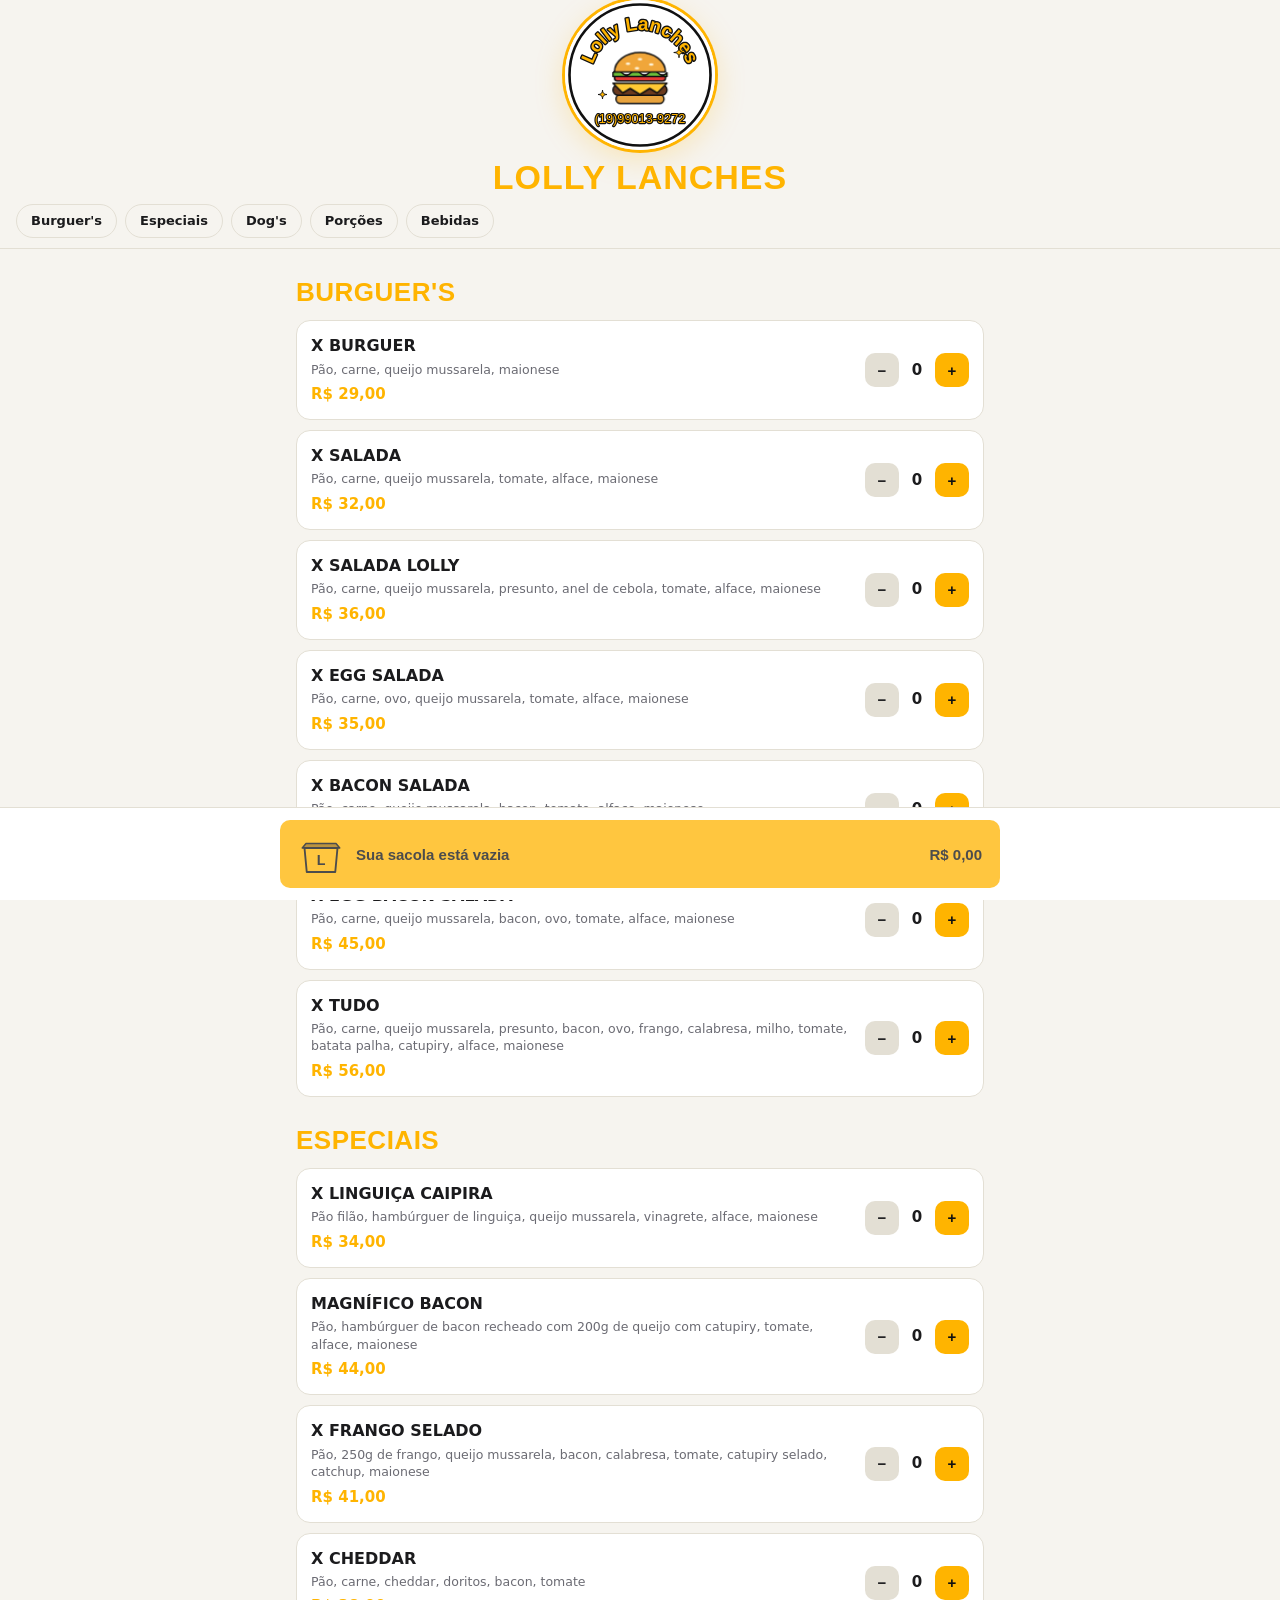
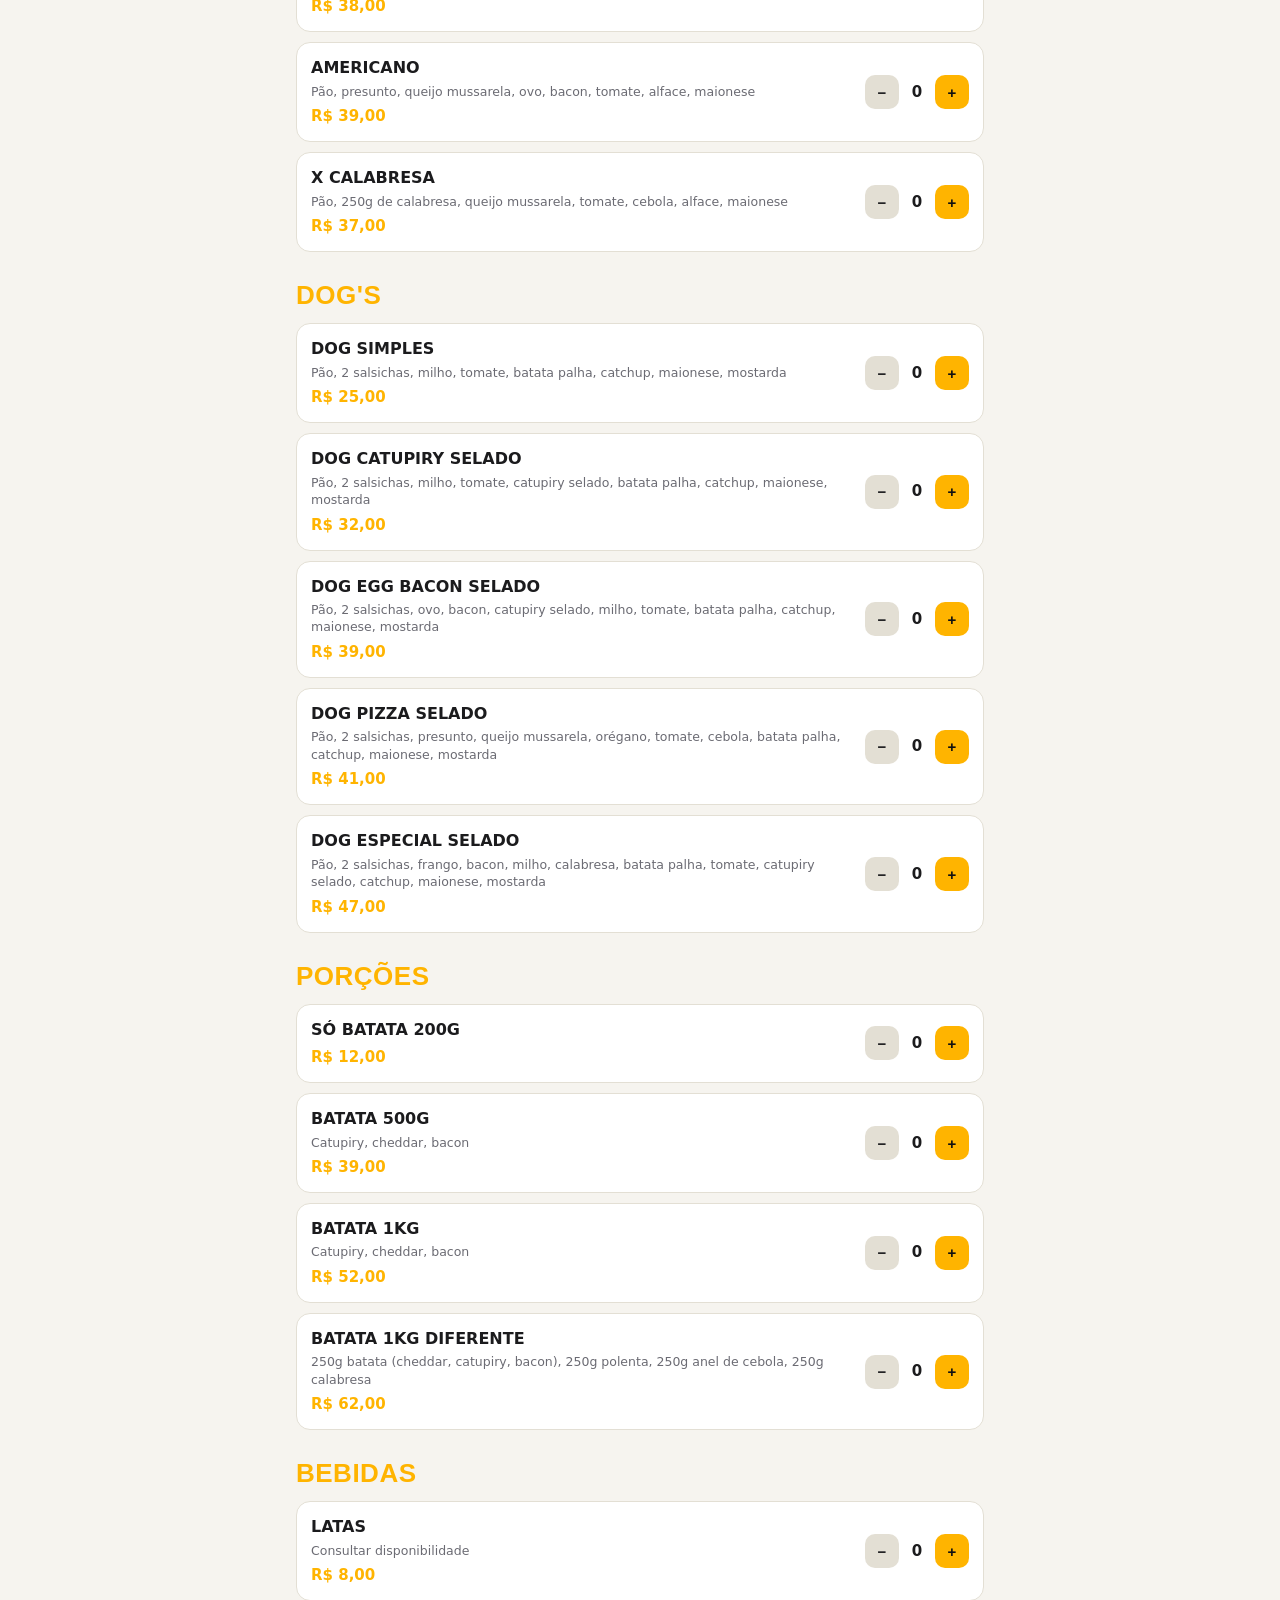
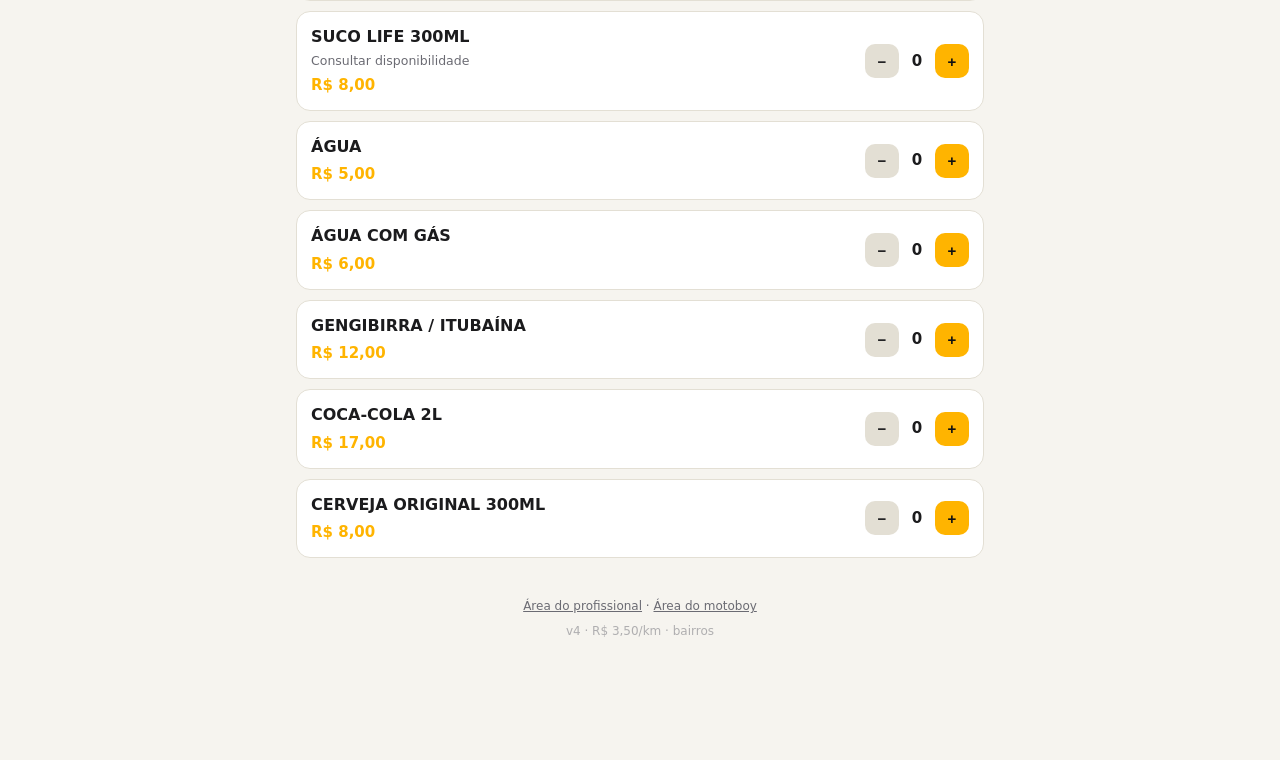
==== index.html @ 39528675 "Rename index (21).html to index.html" ====
<!DOCTYPE html>
<html lang="pt-BR"><head><meta charset="utf-8">
<meta name="viewport" content="width=device-width, initial-scale=1, viewport-fit=cover">
<title>Lolly Lanches – Cardápio Online</title>
<style>
:root{box-sizing:border-box;padding-top:env(safe-area-inset-top,0px);padding-bottom:env(safe-area-inset-bottom,0px);--bg:#0e0e0f;--card:#1a1a1c;--line:#2d2d31;--tx:#f5f5f5;--mut:#a3a3ab;--ac:#ffb400;--on:#111;--ok:#2ecc71;--bad:#ff5a5a;color-scheme:dark}
@media (prefers-color-scheme:light){:root:not([data-theme="dark"]){--bg:#f6f4ef;--card:#fff;--line:#e3dfd4;--tx:#1b1b1d;--mut:#6b6b73;color-scheme:light}}
:root[data-theme="dark"]{--bg:#0e0e0f}
html{scroll-padding-top:60px;scroll-behavior:smooth}
*{box-sizing:border-box}
body{margin:0;background:var(--bg);color:var(--tx);font:15px/1.4 system-ui,-apple-system,"Segoe UI",Roboto,sans-serif;padding-bottom:90px}
body::before{content:"";position:fixed;inset:0 0 auto;height:env(safe-area-inset-top,0px);background:var(--bg);z-index:10}
.wrap{max-width:720px;margin:0 auto;padding:0 16px}
header{padding:28px 0 14px;text-align:center}
.logo{font:900 34px/1 Impact,"Arial Narrow",sans-serif;letter-spacing:1px;color:var(--ac);text-transform:uppercase}
.sub{color:var(--mut);margin-top:6px;font-size:13px}
nav{position:sticky;top:env(safe-area-inset-top,0px);background:var(--bg);z-index:9;border-bottom:1px solid var(--line);overflow-x:auto;white-space:nowrap;padding:10px 16px;display:flex;gap:8px}
nav a{color:var(--tx);text-decoration:none;border:1px solid var(--line);padding:7px 14px;border-radius:99px;font-weight:600;font-size:13px}
nav a:active{background:var(--ac);color:var(--on)}
h2{font:900 26px Impact,"Arial Narrow",sans-serif;color:var(--ac);text-transform:uppercase;margin:28px 0 12px;letter-spacing:.5px}
.item{background:var(--card);border:1px solid var(--line);border-radius:14px;padding:14px;margin-bottom:10px;display:flex;gap:12px;align-items:center;justify-content:space-between}
.item b{display:block;font-size:16px;text-transform:uppercase}
.item small{color:var(--mut);display:block;margin-top:3px}
.pr{color:var(--ac);font-weight:800;margin-top:6px;display:block}
.q{display:flex;align-items:center;gap:10px;flex-shrink:0}
.q button,.btn{border:0;border-radius:10px;font-weight:800;cursor:pointer;font-size:15px}
.q button{width:34px;height:34px;background:var(--ac);color:var(--on)}
.q button.m{background:var(--line);color:var(--tx)}
.q span{min-width:16px;text-align:center;font-weight:700}
.btn{background:var(--ac);color:var(--on);padding:13px 18px;width:100%}
.btn.s{width:auto;padding:9px 13px;font-size:13px}
.btn.g{background:var(--line);color:var(--tx)}
.btn.ok{background:var(--ok);color:#06210f}
.btn.no{background:var(--bad);color:#2a0606}
#bar{position:fixed;left:0;right:0;bottom:0;background:var(--card);border-top:1px solid var(--line);padding:12px 16px calc(12px + env(safe-area-inset-bottom,0px));z-index:20}
#bar .btn{display:flex;align-items:center;justify-content:space-between;max-width:720px;margin:0 auto}
.ov{position:fixed;inset:0;background:rgba(0,0,0,.7);z-index:30;display:none;align-items:flex-end;justify-content:center}
.ov.on{display:flex}
.sheet{background:var(--bg);width:100%;max-width:560px;max-height:92%;overflow:auto;border-radius:20px 20px 0 0;padding:20px 16px calc(20px + env(safe-area-inset-bottom,0px))}
label{display:block;font-size:12px;color:var(--mut);margin:12px 0 4px;font-weight:600;text-transform:uppercase}
input,select,textarea{width:100%;background:var(--card);color:var(--tx);border:1px solid var(--line);border-radius:10px;padding:12px;font:inherit}
.row{display:flex;justify-content:space-between;padding:5px 0}
.tot{font-size:19px;font-weight:800;color:var(--ac);border-top:1px solid var(--line);margin-top:8px;padding-top:10px}
.oc{background:var(--card);border:1px solid var(--line);border-radius:14px;padding:14px;margin-bottom:12px}
.oc.novo{border-color:var(--ac);box-shadow:0 0 0 2px rgba(255,180,0,.25)}
.tag{display:inline-block;padding:3px 10px;border-radius:99px;font-size:11px;font-weight:800;text-transform:uppercase;background:var(--line)}
.tag.novo{background:var(--ac);color:var(--on)}.tag.aceito,.tag.pronto,.tag.entrega{background:#3b82f6;color:#fff}.tag.entregue{background:var(--ok);color:#06210f}.tag.recusado{background:var(--bad);color:#2a0606}
.acts{display:flex;gap:8px;flex-wrap:wrap;margin-top:12px}
.mut{color:var(--mut);font-size:13px}
footer{text-align:center;color:var(--mut);font-size:12px;padding:30px 0}
footer a{color:var(--mut)}
#anim{position:fixed;inset:0;z-index:100;background:#0e0e0f;display:none;flex-direction:column;align-items:center;justify-content:center;padding:16px;color:#fff}
#anim.on{display:flex}
#anim svg{width:min(94vw,440px);height:auto;max-height:68vh}
#cap{font:800 20px Impact,"Arial Narrow",sans-serif;letter-spacing:.5px;color:#ffb400;margin:14px 0 8px;text-align:center;text-transform:uppercase;min-height:26px}
#aact{display:flex;gap:10px;min-height:48px;align-items:center}
/* animação do pedido */
.glow{transform-box:fill-box;transform-origin:center;animation:glwp 2.4s ease-in-out infinite}
@keyframes glwp{50%{transform:scale(1.1);opacity:.7}}
.bagwrap{transform-origin:180px 398px;animation:bagin .6s .05s cubic-bezier(.2,1.3,.4,1) both,bagj .65s 5.35s ease-in-out}
@keyframes bagin{from{transform:translateY(80px) scale(.7);opacity:0}to{transform:none;opacity:1}}
@keyframes bagj{30%{transform:translateY(-20px) scaleY(1.05)}55%{transform:translateY(0) scaleY(.93)}75%{transform:translateY(-6px)}100%{transform:none}}
.dl{transform-box:fill-box;transform-origin:50% 100%;animation:ldrop .62s cubic-bezier(.25,.9,.35,1) var(--d) both}
@keyframes ldrop{0%{transform:translateY(-330px);opacity:0}12%{opacity:1}68%{transform:translateY(0) scale(1.05,.9)}84%{transform:translateY(-5px) scale(.98,1.04)}100%{transform:none;opacity:1}}
#bgr{transform-origin:180px 235px;animation:bgw .5s 3.5s ease-in-out,bgi .95s 4.05s cubic-bezier(.55,0,.85,.35) forwards}
@keyframes bgw{25%{transform:rotate(-2.5deg) scale(1.03)}75%{transform:rotate(2.5deg) scale(1.03)}}
@keyframes bgi{to{transform:translateY(150px) scale(.55)}}
.flap{transform-origin:180px 230px;animation:flp .35s 4.85s ease-out both}
@keyframes flp{from{transform:scaleY(0)}to{transform:scaleY(1)}}
.chk{transform-box:fill-box;transform-origin:center;animation:ckp .5s 5.5s cubic-bezier(.3,1.6,.5,1) both}
@keyframes ckp{from{transform:scale(0)}to{transform:scale(1)}}
.sp{transform-box:fill-box;transform-origin:center;animation:spk 1.1s var(--d) ease-out both}
@keyframes spk{0%{transform:scale(0) rotate(0)}50%{transform:scale(1.3) rotate(45deg)}100%{transform:scale(0) rotate(90deg)}}
.cf{animation:conf 1s 5.5s cubic-bezier(.15,.7,.35,1) both}
@keyframes conf{0%{transform:translate(0,0) rotate(0) scale(0);opacity:1}15%{transform:translate(calc(var(--x)*.2),calc(var(--y)*.2)) rotate(40deg) scale(1);opacity:1}100%{transform:translate(var(--x),calc(var(--y) + 70px)) rotate(var(--r)) scale(1);opacity:0}}
#logoH{width:150px;height:150px;margin:0 auto 10px;cursor:pointer;border-radius:50%;box-shadow:0 0 0 3px var(--ac),0 8px 30px rgba(255,180,0,.25)}
#logoH svg{width:100%;height:100%;display:block}
.lga .lgring{stroke-dasharray:592;stroke-dashoffset:592;animation:lgdraw 1.4s ease-out forwards}
@keyframes lgdraw{to{stroke-dashoffset:0}}
.lga .lgl{opacity:0;animation:lgdrop .55s ease-out both}
@keyframes lgdrop{0%{transform:translateY(-45px);opacity:0}65%{transform:translateY(4px);opacity:1}100%{transform:none;opacity:1}}
.lga .lgfl{animation:lgfloat 2.8s ease-in-out 2s infinite}
@keyframes lgfloat{50%{transform:translateY(-4px)}}
.lga .lgtx{animation:lgfade .9s .4s both}
@keyframes lgfade{from{opacity:0}to{opacity:1}}
.lga .lgsp{transform-box:fill-box;transform-origin:center;animation:lgtw 1.8s ease-in-out 1.6s infinite}
@keyframes lgtw{0%,100%{transform:scale(0);opacity:0}50%{transform:scale(1.3);opacity:1}}
.lga .lgph{transform-box:fill-box;transform-origin:center;animation:lgfade .9s 1.2s both,lgpulse 2.4s ease-in-out 2.2s infinite}
@keyframes lgpulse{50%{transform:scale(1.07)}}
.fly{position:fixed;left:0;top:0;z-index:40;pointer-events:none;width:30px;height:30px}
#bagi{width:46px;height:42px;display:block;flex-shrink:0}
#bagi.bump{animation:bump .45s ease-out}
@keyframes bump{35%{transform:scale(1.3) rotate(-8deg)}70%{transform:scale(.95) rotate(4deg)}100%{transform:none}}
.bl{display:flex;align-items:center;gap:12px}
.kmrow{margin-top:10px}
/* ===== Painel do profissional ===== */
#panel.wrap{max-width:1000px;padding-bottom:110px}
#panel header{padding:40px 0 18px}
#panel header .logo{font:700 20px/1.3 system-ui,-apple-system,"Segoe UI",Roboto,sans-serif;color:var(--tx);text-transform:none;letter-spacing:0}
#panel h2{font:700 12px system-ui,-apple-system,sans-serif;letter-spacing:.09em;color:var(--mut);margin:26px 0 10px;text-transform:uppercase;display:flex;align-items:center;gap:8px}
#panel .cnt{background:var(--line);color:var(--tx);border-radius:99px;padding:1px 9px;font-size:11px}
#panel .bar{position:sticky;top:env(safe-area-inset-top,0px);z-index:8;background:var(--bg);padding:14px 0 12px;border-bottom:1px solid var(--line);margin-bottom:18px}
#panel .bar-top{display:flex;align-items:center;justify-content:space-between;gap:12px}
#panel .brand{display:flex;align-items:center;gap:10px;font-weight:700;font-size:16px;line-height:1.2}
#panel .dot{width:38px;height:38px;border-radius:11px;background:var(--ac);display:grid;place-items:center;font-size:20px}
#panel .links a{color:var(--mut);font-size:13px;text-decoration:none;margin-left:14px;font-weight:600}
#panel .seg{display:flex;gap:4px;background:var(--card);border:1px solid var(--line);border-radius:12px;padding:4px;margin-top:12px}
#panel .seg button{flex:1;border:0;background:transparent;color:var(--mut);padding:9px 6px;border-radius:9px;font:600 13px system-ui,-apple-system,sans-serif;cursor:pointer;display:flex;align-items:center;justify-content:center;gap:6px}
#panel .seg button.on{background:var(--ac);color:var(--on)}
#panel .bdg{background:var(--bad);color:#fff;border-radius:99px;font-size:11px;min-width:18px;height:18px;line-height:18px;padding:0 5px}
#panel .oc{border-radius:16px;padding:16px;margin-bottom:12px;position:relative;overflow:hidden;box-shadow:none}
#panel .oc::before{content:"";position:absolute;left:0;top:0;bottom:0;width:4px;background:var(--line)}
#panel .oc.st-novo{border-color:var(--ac)}#panel .oc.st-novo::before{background:var(--ac)}
#panel .oc.st-aceito::before,#panel .oc.st-pronto::before,#panel .oc.st-entrega::before{background:#3b82f6}
#panel .oc.st-entregue::before{background:var(--ok)}#panel .oc.st-recusado::before{background:var(--bad)}
#panel .oc.rt{display:flex;align-items:center;justify-content:space-between;gap:12px;flex-wrap:wrap}
#panel .oc.rt::before{background:var(--ac)}
#panel .rin{display:flex;align-items:center;gap:8px;color:var(--mut);font-weight:600}
#panel .rin input{width:96px;text-align:right}
#panel .pgrid{display:grid;gap:12px}
#panel .pgrid .oc{margin:0}
@media(min-width:860px){#panel .pgrid{grid-template-columns:1fr 1fr;align-items:start}}
#panel .oh{display:flex;justify-content:space-between;align-items:flex-start;gap:10px}
#panel .on{font-weight:700;font-size:16px}
#panel .lis{margin:12px 0 4px;border-top:1px solid var(--line)}
#panel .li{display:flex;align-items:center;gap:10px;padding:9px 0;border-bottom:1px solid var(--line)}
#panel .li .qt{font-weight:800;min-width:26px;color:var(--ac)}
#panel .li .nm{flex:1}
#panel .li .pc{color:var(--mut);font-variant-numeric:tabular-nums}
#panel .li .st{display:flex;gap:6px}
#panel .li .st button{width:30px;height:30px;border-radius:8px;border:1px solid var(--line);background:transparent;color:var(--tx);font-size:16px;font-weight:700;cursor:pointer}
#panel .dt{margin:10px 0 2px}
#panel .dt summary{cursor:pointer;color:var(--ac);font-weight:700;font-size:13px;padding:4px 0}
#panel .dt select{margin-top:8px}
#panel .info{margin-top:10px;display:grid;gap:4px;font-size:14px}
#panel .sum{margin-top:12px;background:var(--bg);border:1px solid var(--line);border-radius:12px;padding:8px 12px}
#panel .sr{display:flex;justify-content:space-between;padding:4px 0;font-variant-numeric:tabular-nums;color:var(--mut)}
#panel .sr b{color:var(--tx)}
#panel .sr.t{border-top:1px solid var(--line);margin-top:4px;padding-top:8px;font-size:17px;color:var(--tx)}
#panel .sr.t b{color:var(--ac)}
#panel .btn{border-radius:10px}
#panel .btn.out{background:transparent;border:1px solid var(--line);color:var(--tx)}
#panel .empty{grid-column:1/-1;text-align:center;padding:28px 12px;border:1px dashed var(--line);border-radius:16px;color:var(--tx)}
#panel .kpis{display:grid;grid-template-columns:1fr 1fr;gap:10px}
@media(min-width:760px){#panel .kpis{grid-template-columns:repeat(4,1fr)}}
#panel .kpi{background:var(--card);border:1px solid var(--line);border-radius:16px;padding:14px}
#panel .kpi.hero{grid-column:1/-1;border-color:var(--ac)}
#panel .kpi .l{font-size:11px;color:var(--mut);text-transform:uppercase;font-weight:700;letter-spacing:.06em}
#panel .kpi .v{font-size:26px;font-weight:800;margin:4px 0 2px;font-variant-numeric:tabular-nums}
#panel .kpi.hero .v{font-size:34px;color:var(--ac)}
#panel .bars{display:flex;align-items:flex-end;gap:8px;height:170px}
#panel .bc{flex:1;height:100%;display:flex;flex-direction:column;justify-content:flex-end;align-items:center;gap:4px;min-width:0}
#panel .bc i{display:block;width:100%;background:var(--ac);border-radius:6px 6px 0 0}
#panel .bv{font-size:10px;color:var(--mut)}
#panel .bl2{font-size:11px;color:var(--mut);text-transform:capitalize;white-space:nowrap}
#panel .rk{margin-bottom:12px}
#panel .rk .row{padding:0 0 5px}
#panel .pb{height:7px;background:var(--line);border-radius:9px;overflow:hidden}
#panel .pb i{display:block;height:100%;background:var(--ac);border-radius:9px}
#panel .eit{border-top:1px solid var(--line);margin-top:14px;padding-top:4px}
#panel .g2{display:grid;grid-template-columns:1fr 110px;gap:10px}
#panel .savebar{position:sticky;bottom:calc(12px + env(safe-area-inset-bottom,0px));margin-top:18px}
#panel .savebar .btn{box-shadow:0 6px 24px rgba(0,0,0,.35)}
#panel .login{max-width:380px;margin:0 auto;text-align:center;padding-top:48px}
#panel .login .dot{width:64px;height:64px;font-size:32px;margin:0 auto 14px;border-radius:18px}
#panel .login h1{font:800 22px system-ui,-apple-system,sans-serif;margin:0}
#panel .login .oc{text-align:left;margin-top:22px}

/* ===== Visual premium: profissional + motoboy ===== */
@keyframes rise{from{opacity:0;transform:translateY(10px)}to{opacity:1;transform:none}}
#panel{--r:18px;--sh:0 1px 2px rgba(0,0,0,.18),0 8px 24px rgba(0,0,0,.18);--blue:#3b82f6}
@media (prefers-color-scheme:light){:root:not([data-theme="dark"]) #panel{--sh:0 1px 2px rgba(30,25,10,.06),0 8px 24px rgba(30,25,10,.08)}}
#panel{background:radial-gradient(900px 380px at 50% -120px,rgba(255,180,0,.10),transparent 70%)}
#panel .bar{background:color-mix(in srgb,var(--bg) 82%,transparent);-webkit-backdrop-filter:blur(14px);backdrop-filter:blur(14px);padding:14px 0 14px;margin-bottom:20px}
#panel .brand .dot{background:linear-gradient(135deg,#ffcf3d,#ff9d00);box-shadow:0 6px 16px rgba(255,160,0,.35);border-radius:13px}
#panel .brand{letter-spacing:-.01em}
#panel .links a{display:inline-flex;align-items:center;padding:7px 12px;border:1px solid var(--line);border-radius:99px;background:var(--card);color:var(--tx);font-size:12.5px;margin-left:8px;transition:.15s}
#panel .links a:active{transform:scale(.96)}
#panel .seg{padding:5px;border-radius:14px;background:var(--card);box-shadow:inset 0 1px 2px rgba(0,0,0,.12)}
#panel .seg button{padding:10px 8px;border-radius:10px;transition:.18s;font-weight:700}
#panel .seg button.on{background:linear-gradient(135deg,#ffc933,#ffab00);color:#1a1200;box-shadow:0 4px 12px rgba(255,170,0,.35)}
#panel .bdg{box-shadow:0 0 0 2px var(--card);animation:pop .4s cubic-bezier(.3,1.6,.5,1)}
@keyframes pop{from{transform:scale(0)}to{transform:none}}
#panel h2{margin:30px 2px 12px;font-size:11.5px;letter-spacing:.12em}
#panel h2::after{content:"";flex:1;height:1px;background:linear-gradient(90deg,var(--line),transparent)}
#panel .cnt{background:var(--card);border:1px solid var(--line);color:var(--ac);font-weight:800}
#panel .oc{border-radius:var(--r);box-shadow:var(--sh);padding:18px 18px 18px 20px;animation:rise .35s ease both;transition:transform .15s,border-color .15s}
#panel .oc::before{width:5px}
#panel .oc.st-novo{background:linear-gradient(180deg,rgba(255,180,0,.09),transparent 140px),var(--card);box-shadow:0 0 0 1px var(--ac),0 10px 30px rgba(255,180,0,.14)}
#panel .on{letter-spacing:-.01em;font-size:16.5px}
#panel .tag{display:inline-flex;align-items:center;gap:6px;padding:5px 11px;font-size:10.5px;letter-spacing:.06em;white-space:nowrap}
#panel .tag::before{content:"";width:6px;height:6px;border-radius:50%;background:currentColor;opacity:.85}
#panel .tag.novo::before{animation:blink 1.2s infinite}
@keyframes blink{50%{opacity:.2}}
#panel .lis{border-top:1px dashed var(--line);margin-top:14px}
#panel .li{border-bottom:1px dashed var(--line);padding:10px 0}
#panel .li .qt{background:rgba(255,180,0,.14);color:var(--ac);border-radius:8px;padding:3px 0;text-align:center;font-size:13px}
#panel .li .st button{border-radius:9px;background:var(--bg);transition:.12s}
#panel .li .st button:active{background:var(--ac);color:var(--on);transform:scale(.92)}
#panel .info{background:var(--bg);border:1px solid var(--line);border-radius:12px;padding:11px 13px;gap:6px;margin-top:14px;line-height:1.35}
#panel .sum{background:linear-gradient(180deg,var(--bg),transparent),var(--bg);border-radius:14px;padding:10px 14px}
#panel .sr.t{font-size:18px}
#panel .btn{font-weight:800;letter-spacing:.01em;transition:transform .12s,filter .15s,box-shadow .15s}
#panel .btn:active{transform:scale(.97)}
#panel .btn:hover{filter:brightness(1.06)}
#panel .btn.ok{background:linear-gradient(135deg,#34d67b,#22b862);color:#04200f;box-shadow:0 6px 16px rgba(46,204,113,.28)}
#panel .btn.no{background:transparent;border:1px solid var(--bad);color:var(--bad)}
#panel .btn.out{background:var(--card);border:1px solid var(--line)}
#panel .btn.s{padding:11px 15px;border-radius:11px}
#panel .acts .btn.ok{flex:1}
#panel input,#panel select,#panel textarea{border-radius:11px;transition:border-color .15s,box-shadow .15s}
#panel input:focus,#panel select:focus,#panel textarea:focus{outline:0;border-color:var(--ac);box-shadow:0 0 0 3px rgba(255,180,0,.2)}
#panel .dt summary{list-style:none;display:inline-flex;align-items:center;background:rgba(255,180,0,.1);border-radius:9px;padding:7px 11px}
#panel .dt summary::-webkit-details-marker{display:none}
#panel .kpi{border-radius:var(--r);box-shadow:var(--sh);padding:16px;animation:rise .4s ease both;position:relative;overflow:hidden}
#panel .kpi::after{content:"";position:absolute;right:-24px;top:-24px;width:80px;height:80px;border-radius:50%;background:rgba(255,180,0,.07)}
#panel .kpi.hero{background:linear-gradient(135deg,rgba(255,180,0,.20),rgba(255,180,0,.04)),var(--card);border-color:rgba(255,180,0,.55)}
#panel .kpi.hero .v{font-size:38px;letter-spacing:-.02em}
#panel .bars{height:190px;padding-top:6px}
#panel .bc i{background:linear-gradient(180deg,#ffc933,#ff9d00);border-radius:8px 8px 3px 3px;box-shadow:0 4px 12px rgba(255,160,0,.25);transition:height .5s}
#panel .pb{height:9px}#panel .pb i{background:linear-gradient(90deg,#ff9d00,#ffc933)}
#panel .empty{border-radius:var(--r);padding:34px 14px;background:var(--card);border-style:dashed}
#panel .empty::before{content:"🍔";display:block;font-size:34px;margin-bottom:8px;filter:grayscale(.3)}
#panel .oc.rt{background:linear-gradient(135deg,rgba(255,180,0,.10),transparent),var(--card)}
#panel .savebar .btn{padding:16px;font-size:16px;border-radius:14px}
#panel .login .dot{background:linear-gradient(135deg,#ffcf3d,#ff9d00);box-shadow:0 12px 30px rgba(255,160,0,.35)}
#panel .login .oc{padding:22px}
#panel .login .btn{padding:15px}
/* motoboy */
#panel .mhero{display:grid;grid-template-columns:1fr 1fr;gap:10px;margin-bottom:6px}
#panel .mstat{background:var(--card);border:1px solid var(--line);border-radius:16px;padding:14px;box-shadow:var(--sh);display:flex;align-items:center;gap:12px}
#panel .mstat i{font-style:normal;width:42px;height:42px;border-radius:12px;display:grid;place-items:center;font-size:21px;background:rgba(255,180,0,.15)}
#panel .mstat.b i{background:rgba(59,130,246,.18)}
#panel .mstat b{display:block;font-size:24px;line-height:1;font-variant-numeric:tabular-nums}
#panel .mstat span{font-size:11px;color:var(--mut);text-transform:uppercase;font-weight:700;letter-spacing:.06em}
#panel .mt{padding:18px 18px 18px 20px}
#panel .steps{display:flex;align-items:center;margin:16px 0 4px}
#panel .stp{display:flex;align-items:center;gap:7px;font-size:11.5px;font-weight:700;color:var(--mut);white-space:nowrap}
#panel .stp i{font-style:normal;width:24px;height:24px;border-radius:50%;display:grid;place-items:center;background:var(--bg);border:1.5px solid var(--line);font-size:11px;font-weight:800}
#panel .stp.on{color:var(--tx)}
#panel .stp.on i{background:var(--ac);border-color:var(--ac);color:var(--on)}
#panel .stp.cur i{box-shadow:0 0 0 4px rgba(255,180,0,.25)}
#panel .stp+.stp::before{content:"";width:clamp(14px,6vw,38px);height:2px;background:var(--line);margin:0 8px;border-radius:2px}
#panel .stp.on+.stp.on::before{background:var(--ac)}
#panel .addr{margin-top:16px;border:1px solid var(--line);background:var(--bg);border-radius:14px;padding:13px 14px}
#panel .addr .al{font-size:10.5px;font-weight:800;text-transform:uppercase;letter-spacing:.1em;color:var(--ac)}
#panel .addr .at{font-size:18px;font-weight:800;margin-top:4px;line-height:1.25;letter-spacing:-.01em}
#panel .addr .ab{color:var(--mut);margin-top:3px;font-size:13.5px}
#panel .chips{display:flex;gap:7px;flex-wrap:wrap;margin-top:12px}
#panel .chip{background:var(--bg);border:1px solid var(--line);border-radius:99px;padding:6px 12px;font-size:12.5px;font-weight:700}
#panel .chip.w{border-color:rgba(255,180,0,.55);background:rgba(255,180,0,.1);color:var(--ac)}
#panel .cobrar{display:flex;justify-content:space-between;align-items:center;margin-top:14px;padding:13px 15px;border-radius:14px;background:linear-gradient(135deg,rgba(255,180,0,.2),rgba(255,180,0,.05));border:1px solid rgba(255,180,0,.45)}
#panel .cobrar span{font-size:11.5px;font-weight:800;text-transform:uppercase;letter-spacing:.07em;color:var(--mut)}
#panel .cobrar b{font-size:24px;color:var(--ac);font-variant-numeric:tabular-nums;letter-spacing:-.01em}
#panel .macts{display:grid;grid-template-columns:1.4fr 1fr;gap:9px;margin-top:12px}
#panel .macts a{display:flex;align-items:center;justify-content:center;gap:7px;text-decoration:none;font-weight:800;font-size:14px;padding:14px 10px;border-radius:13px;border:1px solid var(--line);background:var(--card);color:var(--tx);transition:.12s}
#panel .macts a.map{background:linear-gradient(135deg,#4f9bff,#2b6ff0);border-color:transparent;color:#fff;box-shadow:0 6px 16px rgba(59,130,246,.3)}
#panel .macts a:active{transform:scale(.97)}
#panel .mgo{margin-top:10px;width:100%;padding:18px;font-size:17px;border-radius:15px}
#panel .mgo.go{background:linear-gradient(135deg,#ffc933,#ff9d00);color:#1a1200;box-shadow:0 8px 20px rgba(255,160,0,.35)}
#panel .mgo.ok{box-shadow:0 8px 20px rgba(46,204,113,.35)}
#panel .mlis{margin-top:14px;font-size:14px;color:var(--mut);line-height:1.5}
#panel .mlis b{color:var(--ac)}

/* ===== Painel Kanban (estilo profissional) ===== */
#panel.wide{max-width:none;padding-left:18px;padding-right:18px}
#panel .tools{display:flex;align-items:center;gap:10px;flex-wrap:wrap;margin-bottom:14px}
#panel .srch{flex:1;min-width:180px;max-width:320px;position:relative}
#panel .srch input{padding:10px 12px 10px 34px;border-radius:10px;font-size:14px}
#panel .srch::before{content:"⌕";position:absolute;left:12px;top:50%;transform:translateY(-52%);color:var(--mut);font-size:18px}
#panel .tools .sp{flex:1}
#panel .kmrate{display:flex;align-items:center;gap:6px;background:var(--card);border:1px solid var(--line);border-radius:10px;padding:5px 10px;font-size:12.5px;color:var(--mut);font-weight:600}
#panel .kmrate input{width:70px;padding:5px 8px;text-align:right;border-radius:7px}
#panel .board{display:flex;gap:12px;overflow-x:auto;align-items:flex-start;padding-bottom:14px;scroll-snap-type:x proximity}
#panel .kcol{flex:0 0 282px;scroll-snap-align:start;background:color-mix(in srgb,var(--tx) 6%,var(--bg));border-radius:16px;padding:10px;min-height:260px;max-height:calc(100vh - 230px);overflow-y:auto}
@media(min-width:1180px){#panel .kcol{flex:1 1 0;min-width:230px}}
#panel .kh{display:flex;align-items:center;gap:8px;font-size:13px;font-weight:700;color:var(--tx);padding:4px 4px 10px;position:sticky;top:-10px;background:inherit;z-index:2}
#panel .kh .n{background:color-mix(in srgb,var(--tx) 14%,transparent);border-radius:99px;font-size:11px;padding:1px 8px;font-weight:800;color:var(--mut)}
#panel .kh .n.al{background:var(--bad);color:#fff}
#panel .kc{background:var(--card);border:1px solid var(--line);border-radius:12px;padding:10px 11px 11px;margin-bottom:9px;cursor:pointer;transition:transform .12s,box-shadow .15s;box-shadow:0 1px 2px rgba(0,0,0,.08);animation:rise .3s ease both}
#panel .kc:hover{box-shadow:0 4px 14px rgba(0,0,0,.18)}#panel .kc:active{transform:scale(.985)}
#panel .kc.dim{opacity:.62}
#panel .kt{display:inline-flex;align-items:center;gap:5px;font-size:11px;font-weight:700;padding:3px 8px;border-radius:7px;background:color-mix(in srgb,var(--tx) 8%,transparent);color:var(--mut);max-width:100%}
#panel .kt.r{background:rgba(220,30,50,.13);color:#e0283c}
#panel .kt.g{background:rgba(46,204,113,.15);color:#1fa65a}
#panel .kt.o{background:rgba(255,160,0,.16);color:#c77800}
#panel .kn{display:flex;align-items:baseline;gap:8px;margin-top:8px}
#panel .kn b{font-size:22px;font-weight:800;letter-spacing:-.02em;font-variant-numeric:tabular-nums}
#panel .kn span{color:var(--mut);font-size:13px;font-weight:500;white-space:nowrap;overflow:hidden;text-overflow:ellipsis;flex:1}
#panel .kn em{font-style:normal;font-size:12px;font-weight:700;color:var(--tx);font-variant-numeric:tabular-nums}
#panel .kb{display:flex;align-items:center;justify-content:center;gap:6px;width:100%;margin-top:9px;border:0;border-radius:8px;padding:8px 6px;font:700 12px system-ui,-apple-system,sans-serif;cursor:pointer;background:color-mix(in srgb,var(--tx) 7%,transparent);color:var(--mut)}
#panel .kb.red{background:#e0192f;color:#fff}
#panel .kb.yel{background:#ffb400;color:#2a1c00}
#panel .kb.grn{background:#22b862;color:#fff}
#panel .kb.blu{background:#2b6ff0;color:#fff}
#panel .kb:active{filter:brightness(.92)}
#panel .kc.late{border-color:rgba(224,25,47,.55)}
#panel .kempty{text-align:center;color:var(--mut);font-size:12.5px;padding:22px 8px}
#panel .kov{position:fixed;inset:0;z-index:60;background:rgba(0,0,0,.62);display:flex;align-items:center;justify-content:center;padding:16px;-webkit-backdrop-filter:blur(3px);backdrop-filter:blur(3px)}
#panel .ksheet{background:var(--bg);width:100%;max-width:520px;max-height:92vh;overflow:auto;border-radius:18px;padding:12px;position:relative}
#panel .ksheet .oc{margin:0;box-shadow:none}
#panel .kx{position:sticky;top:0;float:right;z-index:3;width:34px;height:34px;border-radius:50%;border:1px solid var(--line);background:var(--card);color:var(--tx);font-size:20px;line-height:1;cursor:pointer;margin:0 0 -34px 0}
#panel .ksheet .oh{padding-right:34px}
</style></head><body>
<div id="app">
<header class="wrap"><div id="logoH" title="Toque para reanimar"></div><div class="logo">Lolly Lanches</div></header>
<nav id="nav"></nav>
<main class="wrap" id="menu"></main>
<footer><a href="#painel">Área do profissional</a> · <a href="#motoboy">Área do motoboy</a><div style="margin-top:8px;opacity:.5">v4 · R$ 3,50/km · bairros</div></footer>
<div id="bar"><button class="btn" id="cartBtn"><span class="bl"><svg id="bagi" viewBox="0 0 60 56"><path d="M10 14h40l5 6H5z" fill="#a56f00" stroke="#111" stroke-width="2" stroke-linejoin="round"/><path d="M8 20h44l-3 32H11z" fill="#ffb400" stroke="#111" stroke-width="2.5" stroke-linejoin="round"/><text x="30" y="43" text-anchor="middle" font-size="19" font-weight="900" font-family="Impact,sans-serif" fill="#111">L</text></svg><span id="cn"></span></span><span id="ct"></span></button></div>
</div>
<div class="ov" id="ov"><div class="sheet" id="sheet"></div></div>
<div id="anim"></div>
<div id="panel" class="wrap" style="display:none"></div>

<script>
/* ====== CONFIGURE AQUI (Supabase > Settings > API) ====== */
const SUPABASE_URL="https://oxhlfbdrgjzvwuksakmb.supabase.co";
const SUPABASE_KEY="sb_publishable_zqVa_-koEaRSHZQygYplDw_mu4Ptouf";
const PRO_EMAIL="Natanaelsantosns808@gmail.com";
/* ======================================================== */
let ZAP="5519990139272";let KMRATE=3.5,RETADDR="",MODO="entrega";const isRet=o=>/^RETIRADA:/i.test((o&&o.end)||"");const ORIG={lat:-22.7254,lon:-47.6488},MAXKM=25;
const NOME="Lolly Lanches";
let MENU=[
["Burguer's",[
["x-burguer","X Burguer",29,"Pão, carne, queijo mussarela, maionese"],
["x-salada","X Salada",32,"Pão, carne, queijo mussarela, tomate, alface, maionese"],
["x-lolly","X Salada Lolly",36,"Pão, carne, queijo mussarela, presunto, anel de cebola, tomate, alface, maionese"],
["x-egg","X Egg Salada",35,"Pão, carne, ovo, queijo mussarela, tomate, alface, maionese"],
["x-bacon","X Bacon Salada",39,"Pão, carne, queijo mussarela, bacon, tomate, alface, maionese"],
["x-eggbacon","X Egg Bacon Salada",45,"Pão, carne, queijo mussarela, bacon, ovo, tomate, alface, maionese"],
["x-tudo","X Tudo",56,"Pão, carne, queijo mussarela, presunto, bacon, ovo, frango, calabresa, milho, tomate, batata palha, catupiry, alface, maionese"]]],
["Especiais",[
["e-ling","X Linguiça Caipira",34,"Pão filão, hambúrguer de linguiça, queijo mussarela, vinagrete, alface, maionese"],
["e-mag","Magnífico Bacon",44,"Pão, hambúrguer de bacon recheado com 200g de queijo com catupiry, tomate, alface, maionese"],
["e-frango","X Frango Selado",41,"Pão, 250g de frango, queijo mussarela, bacon, calabresa, tomate, catupiry selado, catchup, maionese"],
["e-ched","X Cheddar",38,"Pão, carne, cheddar, doritos, bacon, tomate"],
["e-amer","Americano",39,"Pão, presunto, queijo mussarela, ovo, bacon, tomate, alface, maionese"],
["e-cal","X Calabresa",37,"Pão, 250g de calabresa, queijo mussarela, tomate, cebola, alface, maionese"]]],
["Dog's",[
["d-simp","Dog Simples",25,"Pão, 2 salsichas, milho, tomate, batata palha, catchup, maionese, mostarda"],
["d-cat","Dog Catupiry Selado",32,"Pão, 2 salsichas, milho, tomate, catupiry selado, batata palha, catchup, maionese, mostarda"],
["d-egg","Dog Egg Bacon Selado",39,"Pão, 2 salsichas, ovo, bacon, catupiry selado, milho, tomate, batata palha, catchup, maionese, mostarda"],
["d-pizza","Dog Pizza Selado",41,"Pão, 2 salsichas, presunto, queijo mussarela, orégano, tomate, cebola, batata palha, catchup, maionese, mostarda"],
["d-esp","Dog Especial Selado",47,"Pão, 2 salsichas, frango, bacon, milho, calabresa, batata palha, tomate, catupiry selado, catchup, maionese, mostarda"]]],
["Porções",[
["p-200","Só Batata 200g",12,""],
["p-500","Batata 500g",39,"Catupiry, cheddar, bacon"],
["p-1k","Batata 1kg",52,"Catupiry, cheddar, bacon"],
["p-dif","Batata 1kg Diferente",62,"250g batata (cheddar, catupiry, bacon), 250g polenta, 250g anel de cebola, 250g calabresa"]]],
["Bebidas",[
["b-lata","Latas",8,"Consultar disponibilidade"],
["b-suco","Suco Life 300ml",8,"Consultar disponibilidade"],
["b-agua","Água",5,""],
["b-gas","Água com Gás",6,""],
["b-geng","Gengibirra / Itubaína",12,""],
["b-coca","Coca-Cola 2L",17,""],
["b-cerv","Cerveja Original 300ml",8,""]]]
];
let ALL={};MENU.forEach(c=>c[1].forEach(i=>ALL[i[0]]=i));
const BAIRROS=["Centro","Alto","Paulista","Vila Rezende","Água Branca","Jaraguá","Higienópolis","São Dimas","Cidade Alta","Vila Independência","Morumbi","Santa Terezinha","Piracicamirim","Monte Alegre","Algodoal","Areão","Pompéia","Nova América","Dois Córregos","Jardim Elite","Glebas Califórnia","Parque Orlanda","Santa Rosa","Jardim Europa","Jupiá","Bairro Verde","Campestre","Vila Sônia","Taquaral","Vila Cristina","Castelinho","Terra Rica","Jardim Planalto","Noiva da Colina","Paraíso","Ondas","Santa Olímpia","Jardim Caxambu","Vila Industrial","Cecap","Mário Dedini","Pau Queimado","Novo Horizonte","Parque Taquaral","Jardim Esplanada","Vila Fátima","Nova Piracicaba","Vila Monteiro","Vila Boyes","Jardim São Francisco","Jardim Primavera","Jardim Abaeté","Jardim Califórnia","Santa Cecília","Vila Sampaio","Vila Mariana","Loteamento Algodoal","Parque Residencial Piracicaba","Bosques do Lenheiro","Colinas do Piracicaba"].sort((a,b)=>a.localeCompare(b,"pt-BR"));
const cart={};
const $=s=>document.querySelector(s);
const R=v=>"R$ "+v.toFixed(2).replace(".",",");
const esc=s=>String(s).replace(/[&<>"]/g,c=>({"&":"&amp;","<":"&lt;",">":"&gt;",'"':"&quot;"}[c]));
const ST={novo:"Novo",aceito:"Confirmado",recusado:"Recusado",pronto:"Pronto",entrega:"Saiu p/ entrega",entregue:"Entregue"};
let poll=null;

function drawMenu(){
  $("#nav").innerHTML=MENU.map((c,i)=>`<a href="#c${i}" onclick="event.preventDefault();document.getElementById('c${i}').scrollIntoView()">${esc(c[0])}</a>`).join("");
  $("#menu").innerHTML=MENU.map((c,i)=>`<h2 id="c${i}">${esc(c[0])}</h2>`+c[1].map(it=>`
   <div class="item"><div><b>${esc(it[1])}</b>${it[3]?`<small>${esc(it[3])}</small>`:""}<span class="pr">${R(it[2])}</span></div>
   <div class="q"><button class="m" onclick="chg('${it[0]}',-1)" aria-label="Remover">−</button><span id="n-${it[0]}">${cart[it[0]]||0}</span><button onclick="chg('${it[0]}',1,this)" aria-label="Adicionar">+</button></div></div>`).join("")).join("");
}
function total(){return Object.entries(cart).reduce((s,[k,q])=>s+ALL[k][2]*q,0)}
function count(){return Object.values(cart).reduce((a,b)=>a+b,0)}
const MINI=`<svg viewBox="0 0 40 40" width="30" height="30"><g stroke="#111" stroke-width="1.5" stroke-linejoin="round"><rect x="7" y="28" width="26" height="6" rx="3" fill="#e8a33d"/><rect x="5" y="22" width="30" height="6" rx="3" fill="#6b3a1e"/><path d="M5 21q4-4 7 0t7 0 7 0 7 0v3H5z" fill="#6bbf3a"/><path d="M6 19a14 11 0 0 1 28 0z" fill="#f0a63a"/></g></svg>`;
function upd(){const n=count();$("#cn").textContent=n?`Ver pedido (${n})`:"Sua sacola está vazia";$("#ct").textContent=R(total());$("#cartBtn").style.opacity=n?1:.75}
function fly(el){
  const bag=$("#bagi"),a=el.getBoundingClientRect(),b=bag.getBoundingClientRect();
  const f=document.createElement("div");f.className="fly";f.innerHTML=MINI;
  f.style.left=(a.left+a.width/2-15)+"px";f.style.top=(a.top+a.height/2-15)+"px";document.body.appendChild(f);
  const dx=b.left+b.width/2-(a.left+a.width/2),dy=b.top+b.height*.3-(a.top+a.height/2);
  const done=()=>{f.remove();bag.classList.remove("bump");void bag.offsetWidth;bag.classList.add("bump")};
  if(!f.animate){done();return}
  f.animate([{transform:"translate(0,0) scale(1) rotate(0)",opacity:1},{transform:`translate(${dx*.5}px,${dy*.5-110}px) scale(1.25) rotate(200deg)`,opacity:1,offset:.5},{transform:`translate(${dx}px,${dy}px) scale(.45) rotate(380deg)`,opacity:.9}],{duration:680,easing:"cubic-bezier(.3,.1,.4,1)"}).onfinish=done;
}
function chg(id,d,el){
  cart[id]=Math.max(0,(cart[id]||0)+d);if(!cart[id])delete cart[id];
  $("#n-"+id).textContent=cart[id]||0;upd();if(d>0&&el)fly(el);
}
$("#cartBtn").onclick=()=>{if(count())openCheckout()};
$("#ov").onclick=e=>{if(e.target.id==="ov")$("#ov").classList.remove("on")};

function openCheckout(){
  MODO="entrega";
  const lines=Object.entries(cart).map(([k,q])=>`<div class="row"><span>${q}× ${esc(ALL[k][1])}</span><span>${R(ALL[k][2]*q)}</span></div>`).join("");
  let sv={};try{sv=JSON.parse(localStorage.getItem("cli")||"{}")}catch(e){}
  $("#sheet").innerHTML=`<h2 style="margin-top:0">Seu pedido</h2>${lines}
  ${RETADDR?`<div style="display:flex;gap:8px;margin:12px 0 4px"><button class="btn s" id="modo-e" style="flex:1" onclick="setModo('entrega')">🛵 Entrega</button><button class="btn s g" id="modo-r" style="flex:1" onclick="setModo('retirada')">🏪 Retirada</button></div>`:""}
  <div class="row"><span>Subtotal</span><span>${R(total())}</span></div>
  <div class="row"><span id="ent-l">Entrega</span><span id="ent-v">a combinar</span></div>
  <div class="row tot"><span>Total</span><span id="ent-t">${R(total())}</span></div>
  <div class="mut" id="ent-m">Informe o endereço para calcular a entrega.</div>
  <label>Nome</label><input id="f-nome" value="${esc(sv.nome||"")}" autocomplete="name">
  <label>Telefone / WhatsApp</label><input id="f-tel" type="tel" value="${esc(sv.tel||"")}" placeholder="(19) 90000-0000" autocomplete="tel">
  <div id="end-box"><label>Endereço (rua e número)</label><input id="f-end" value="${esc(sv.end||"")}" autocomplete="street-address">
  <label>Bairro (Piracicaba)</label><select id="f-bairro" onchange="ENT=null;showEnt();if($('#f-end').value.trim())calcEntrega()"><option value="">Selecione o bairro…</option>${BAIRROS.map(b=>`<option${sv.bairro===b?" selected":""}>${esc(b)}</option>`).join("")}<option${sv.bairro==="Outro"?" selected":""}>Outro</option></select><label>Complemento / Referência (opcional)</label><input id="f-ref" value="${esc(sv.ref&&!sv.bairro?"":sv.ref||"")}"><button class="btn g s" id="btn-calc" style="margin-top:8px" onclick="calcEntrega()">📍 Calcular entrega</button></div>
  <div id="ret-box" class="oc" style="display:none;margin-top:12px">🏪 <b>Retirada no local</b><div class="mut" style="margin-top:4px">${esc(RETADDR)}</div></div>
  <label>Forma de pagamento</label><select id="f-pag"><option>Pix</option><option>Cartão (maquininha)</option><option>Dinheiro</option></select>
  <label>Troco para (se dinheiro)</label><input id="f-troco" inputmode="decimal" placeholder="Ex.: 100">
  <label>Observações</label><textarea id="f-obs" rows="2" placeholder="Ex.: sem cebola"></textarea>
  <div id="err" style="color:var(--bad);margin-top:10px"></div>
  <div class="acts"><button class="btn g s" onclick="$('#ov').classList.remove('on')">Voltar</button><button class="btn ok" style="flex:1;width:auto" onclick="send()">Enviar pedido no WhatsApp</button></div>`;
  $("#ov").classList.add("on");
  ENT=null;applyModo();if(sv.end&&sv.bairro)calcEntrega();
}
function msgPedido(o){
  const L="━━━━━━━━━━━━━━";
  let t=`🍔 *NOVO PEDIDO – ${NOME}*\nPedido nº *${o.num}*\n${L}\n\n🛒 *ITENS*\n`;
  o.itens.forEach(i=>t+=`• ${i.q}x ${i.n} – ${R(i.p*i.q)}\n`);
  t+=`\n${L}\n💰 *Subtotal:* ${R(o.total)}\n${isRet(o)?"🏪 *Retirada no local* (sem taxa de entrega)":o.entrega>0?`🛵 *Entrega (${o.kmTxt} km):* ${R(o.entrega)}\n✅ *TOTAL:* ${R(o.total+o.entrega)}`:"🛵 *Entrega:* a combinar pelo WhatsApp"}\n\n${L}\n👤 *CLIENTE*\nNome: ${o.nome}\nTelefone: ${o.tel}\n\n${isRet(o)?"🏪 *RETIRADA NO LOCAL*":"📍 *ENDEREÇO*"}\n${isRet(o)?o.end.replace(/^RETIRADA:\s*/i,""):o.end}${o.ref?"\nRef.: "+o.ref:""}\n\n💳 *PAGAMENTO*\n${o.pag}${o.troco?"\nTroco para: R$ "+o.troco:""}`;
  if(o.obs)t+=`\n\n📝 *OBSERVAÇÕES*\n${o.obs}`;
  return t;
}
/* ===== Entrega calculada automaticamente (saída: Centro, Piracicaba) ===== */
let ENT=null,entBusy=0;
const addrKey=()=>(($("#f-end")||{value:""}).value.trim()+"|"+($("#f-bairro")||{value:""}).value+"|"+($("#f-ref")||{value:""}).value.trim()).toLowerCase();
function setModo(m){MODO=m;applyModo();if(m==="entrega"&&$("#f-end").value.trim()&&$("#f-bairro").value&&(!ENT||ENT.key!==addrKey()))calcEntrega()}
function applyModo(){const r=MODO==="retirada",eb=$("#end-box"),rb=$("#ret-box"),be=$("#modo-e"),br=$("#modo-r");
  if(eb)eb.style.display=r?"none":"block";if(rb)rb.style.display=r?"block":"none";
  if(be)be.className="btn s"+(r?" g":"");if(br)br.className="btn s"+(r?"":" g");showEnt()}
function showEnt(){
  const L=$("#ent-l"),V=$("#ent-v"),T=$("#ent-t"),M=$("#ent-m");if(!L)return;
  const sub=total(),e=ENT;
  if(MODO==="retirada"){L.textContent="Retirada no local";V.textContent="sem taxa";T.textContent=R(sub);M.textContent="Retire em: "+RETADDR;return}
  if(e&&e.ok){L.textContent="Entrega ("+e.km.toLocaleString("pt-BR",{maximumFractionDigits:1})+" km)";V.textContent=R(e.fee);T.textContent=R(sub+e.fee);M.textContent="Entrega calculada a partir do Centro de Piracicaba."}
  else{L.textContent="Entrega";V.textContent="—";T.textContent=R(sub);M.textContent=(e&&e.msg)||"Informe o endereço para calcular a entrega."}
}
async function geocode(q){
  try{const ac=new AbortController();setTimeout(()=>ac.abort(),9000);
    const r=await fetch("https://nominatim.openstreetmap.org/search?format=jsonv2&limit=1&countrycodes=br&accept-language=pt-BR&viewbox=-47.90,-22.50,-47.40,-22.95&q="+encodeURIComponent(q),{signal:ac.signal});
    if(!r.ok)throw new Error("geo"+r.status);const d=await r.json();return d&&d[0]?{lat:+d[0].lat,lon:+d[0].lon}:null
  }catch(e){
    const ac=new AbortController();setTimeout(()=>ac.abort(),9000);
    const r=await fetch("https://photon.komoot.io/api/?limit=1&lat=-22.7254&lon=-47.6488&q="+encodeURIComponent(q),{signal:ac.signal});
    if(!r.ok)throw new Error("geo"+r.status);const d=await r.json();const f=d&&d.features&&d.features[0];
    return f?{lat:f.geometry.coordinates[1],lon:f.geometry.coordinates[0]}:null
  }}
const sleep=ms=>new Promise(r=>setTimeout(r,ms));
async function geoFind(end,ref){
  const semNum=end.replace(/[,\s-]*(n[º°o.]?\s*)?\d+[a-zA-Z]?\s*$/i,"").trim();
  const c=[];
  if(ref)c.push(end+", "+ref+", Piracicaba, SP");
  c.push(end+", Piracicaba, SP");
  if(semNum&&semNum!==end){if(ref)c.push(semNum+", "+ref+", Piracicaba, SP");c.push(semNum+", Piracicaba, SP")}
  if(ref)c.push(ref+", Piracicaba, SP");
  const seen={};let first=true;
  for(const q of c){if(seen[q])continue;seen[q]=1;if(!first)await sleep(1100);first=false;
    const p=await geocode(q);if(p)return p}
  return null}
function hav(a,b){const t=x=>x*Math.PI/180,dl=t(b.lat-a.lat),dn=t(b.lon-a.lon),h=Math.sin(dl/2)**2+Math.cos(t(a.lat))*Math.cos(t(b.lat))*Math.sin(dn/2)**2;return 12742*Math.asin(Math.sqrt(h))}
async function roadKm(p){try{const ac=new AbortController();setTimeout(()=>ac.abort(),8000);const r=await fetch("https://router.project-osrm.org/route/v1/driving/"+ORIG.lon+","+ORIG.lat+";"+p.lon+","+p.lat+"?overview=false",{signal:ac.signal});if(r.ok){const d=await r.json();if(d.routes&&d.routes[0])return d.routes[0].distance/1000}}catch(e){}return hav(ORIG,p)*1.3}
function setBtnCalc(on){const b=$("#btn-calc");if(b){b.disabled=on;b.textContent=on?"⏳ Calculando…":"📍 Calcular entrega"}}
async function calcEntrega(){
  if(MODO==="retirada")return;
  const fe=$("#f-end");if(!fe)return;const end=fe.value.trim();
  const bai=($("#f-bairro")||{value:""}).value;
  if(!end||!bai){ENT=null;showEnt();$("#ent-m").textContent=!bai?"Escolha o bairro e digite a rua e o número para calcular a entrega.":"Digite a rua e o número e toque em Calcular entrega.";return}
  const key=addrKey(),my=++entBusy;setBtnCalc(true);$("#ent-m").textContent="Calculando entrega…";$("#ent-v").textContent="…";
  try{
    const p=await geoFind(end,bai==="Outro"?"":bai);
    if(my!==entBusy)return;
    if(!p){ENT={key,ok:false,msg:"Não encontramos esse endereço. Confira a rua e o número e toque em Calcular entrega de novo."};return}
    const km=await roadKm(p);if(my!==entBusy)return;
    if(km>MAXKM){ENT={key,ok:false,msg:"Entregamos somente em Piracicaba. Este endereço está fora da nossa área."};return}
    const k=Math.round(km*10)/10;ENT={key,ok:true,km:k,fee:Math.round(k*KMRATE*100)/100};
  }catch(e){if(my!==entBusy)return;ENT={key,ok:false,msg:"Sem conexão para calcular ("+(e&&e.message||"erro")+"). Toque em Calcular entrega de novo."}}
  finally{if(my===entBusy){setBtnCalc(false);showEnt()}}
}
let sending=false;
async function send(){if(sending)return;sending=true;try{await send0()}finally{sending=false}}
async function send0(){
  const v=id=>$("#"+id).value.trim();
  const o={nome:v("f-nome"),tel:v("f-tel"),end:v("f-end"),ref:v("f-ref"),bai:v("f-bairro"),pag:v("f-pag"),troco:v("f-troco"),obs:v("f-obs")};
  const ret=MODO==="retirada"&&!!RETADDR;
  if(!o.nome||o.tel.replace(/\D/g,"").length<10||(!ret&&(!o.end||!o.bai))){$("#err").textContent=ret?"Preencha nome e telefone com DDD.":"Preencha nome, telefone com DDD, endereço e bairro.";return}
  try{const pv=JSON.parse(localStorage.getItem("cli")||"{}");localStorage.setItem("cli",JSON.stringify(ret?Object.assign(pv,{nome:o.nome,tel:o.tel}):{nome:o.nome,tel:o.tel,end:o.end,ref:o.ref,bairro:o.bai}))}catch(e){}
  if(ret){o.end="RETIRADA: "+RETADDR;o.ref=""}else{o.ref=o.bai+(o.ref?" - "+o.ref:"")}
  o.itens=Object.entries(cart).map(([k,q])=>({n:ALL[k][1],p:ALL[k][2],q}));
  o.total=total();o.status="novo";o.ts=Date.now();
  if(!ret&&(!ENT||ENT.key!==addrKey()))await calcEntrega();
  o.entrega=(!ret&&ENT&&ENT.ok&&ENT.key===addrKey())?ENT.fee:0;o.kmTxt=o.entrega?ENT.km.toLocaleString("pt-BR",{maximumFractionDigits:1}):"";
  const id="p"+o.ts.toString(36)+Math.random().toString(36).slice(2,5);o.num=id.slice(-4).toUpperCase();
  try{if(cfgOk()){const body={id,num:o.num,nome:o.nome,tel:o.tel,endereco:o.end,ref:o.ref,pag:o.pag,troco:o.troco,obs:o.obs,itens:o.itens,total:o.total,status:"novo",ts:o.ts,entrega:o.entrega};let r=await api("/orders",{method:"POST",body:JSON.stringify(body),headers:{Prefer:"return=minimal"}});if(!r.ok){delete body.entrega;r=await api("/orders",{method:"POST",body:JSON.stringify(body),headers:{Prefer:"return=minimal"}});if(!r.ok)console.warn(await r.text())}}}catch(e){}
  try{localStorage.setItem("last",id)}catch(e){}
  const wurl="https://wa.me/"+ZAP+"?text="+encodeURIComponent(msgPedido(o));
  playAnim(wurl);
  for(const k in cart)delete cart[k];drawMenu();upd();
  $("#sheet").innerHTML=`<h2 style="margin-top:0">Pedido nº ${o.num} enviado!</h2><p>Se o WhatsApp não abriu, <a style="color:var(--ac)" target="_blank" href="https://wa.me/${ZAP}?text=${encodeURIComponent(msgPedido(o))}">toque aqui para enviar</a>.</p><div id="trk" class="mut"></div><div class="acts"><button class="btn" onclick="$('#ov').classList.remove('on')">Fechar</button></div>`;
  trk(id);
}

let animT=[];
function animSVG(){
  const cols=["#ffb400","#e53935","#2ecc71","#ffffff","#3b82f6"];let cf="";
  for(let i=0;i<14;i++){const a=i/14*Math.PI*2+.3,d=105+(i%3)*32;cf+=`<g class="cf" style="--x:${Math.round(Math.cos(a)*d)}px;--y:${Math.round(Math.sin(a)*d*.8-50)}px;--r:${(i*53)%360}deg;color:${cols[i%5]}"><rect x="-4" y="-2.5" width="8" height="5" rx="1.5" fill="currentColor"/></g>`}
  const star=(x,y,d,sc)=>`<g transform="translate(${x} ${y}) scale(${sc})"><path class="sp" style="--d:${d}s" d="M0-9Q0 0 9 0Q0 0 0 9Q0 0-9 0Q0 0 0-9z" fill="#ffb400" stroke="#111" stroke-width="1.2"/></g>`;
  const st='stroke="#111" stroke-width="2.5" stroke-linejoin="round"';
  return `<svg viewBox="0 0 360 420" xmlns="http://www.w3.org/2000/svg" aria-hidden="true">
<defs><radialGradient id="glw" cx="50%" cy="50%" r="50%"><stop offset="0" stop-color="#ffb400" stop-opacity=".38"/><stop offset="1" stop-color="#ffb400" stop-opacity="0"/></radialGradient></defs>
<circle class="glow" cx="180" cy="215" r="150" fill="url(#glw)"/>
<ellipse cx="180" cy="405" rx="88" ry="8" fill="#000" opacity=".4"/>
<g class="bagwrap">
 <rect x="105" y="230" width="150" height="168" rx="8" fill="#8a5f00" ${st}/>
 <g id="bgr">
  <g class="dl" style="--d:.35s"><path d="M120 216h120v8a10 10 0 0 1-10 10H130a10 10 0 0 1-10-10z" fill="#e8a33d" ${st}/></g>
  <g class="dl" style="--d:.85s"><rect x="114" y="196" width="132" height="22" rx="11" fill="#6b3a1e" ${st}/><path d="M132 203q6-3 12 0M164 207q6-3 12 0M198 203q6-3 12 0" fill="none" stroke="#a5683a" stroke-width="2.5" stroke-linecap="round"/></g>
  <g class="dl" style="--d:1.35s"><path d="M110 188H250V196Q250 200 244 200H232Q228 216 222 200H160Q156 210 150 200H116Q110 200 110 196Z" fill="#ffc933" ${st}/></g>
  <g class="dl" style="--d:1.8s"><rect x="116" y="176" width="128" height="14" rx="7" fill="#e53935" ${st}/><path d="M130 181h22M176 181h22M208 181h20" stroke="#fff" stroke-opacity=".35" stroke-width="3" stroke-linecap="round"/></g>
  <g class="dl" style="--d:2.25s"><path d="M114 178q8-13 16 0t16 0 16 0 16 0 16 0 16 0 16 0 16 0v10H114z" fill="#6bbf3a" ${st}/></g>
  <g class="dl" style="--d:2.75s"><path d="M120 172a60 50 0 0 1 120 0z" fill="#f0a63a" ${st}/><path d="M132 160a50 40 0 0 1 28-26" fill="none" stroke="#fff" stroke-opacity=".35" stroke-width="4" stroke-linecap="round"/><g fill="#fff3d6"><ellipse cx="156" cy="146" rx="5" ry="2.6" transform="rotate(-20 156 146)"/><ellipse cx="182" cy="134" rx="5" ry="2.6"/><ellipse cx="208" cy="148" rx="5" ry="2.6" transform="rotate(25 208 148)"/><ellipse cx="170" cy="158" rx="5" ry="2.6" transform="rotate(10 170 158)"/><ellipse cx="196" cy="160" rx="5" ry="2.6" transform="rotate(-15 196 160)"/></g></g>
 </g>
 <path d="M105 250h150v140a8 8 0 0 1-8 8H113a8 8 0 0 1-8-8z" fill="#ffb400" ${st}/>
 ${logoSVG("b",false,'x="134" y="276" width="92" height="92"')}
 <path class="flap" d="M107 230h146l2 20H105z" fill="#e69f00" ${st}/>
 <g class="chk"><circle cx="252" cy="262" r="21" fill="#2ecc71" ${st}/><path d="M242 262l7 7 12-14" fill="none" stroke="#fff" stroke-width="4.5" stroke-linecap="round" stroke-linejoin="round"/></g>
</g>
${star(104,150,3.4,1)}${star(258,128,3.55,1.2)}${star(250,208,3.7,.9)}
<g transform="translate(180 285)">${cf}</g>
</svg>`}
function playAnim(url,done){
  const A=$("#anim");A.innerHTML=animSVG()+`<div id="cap"></div><div id="aact"><button class="btn s g" id="skip">Pular animação</button></div>`;A.classList.add("on");
  const cap=t=>{const c=$("#cap");if(c)c.textContent=t};
  let gone=false;
  const go=()=>{
    if(gone)return;gone=true;animT.forEach(clearTimeout);animT=[];
    cap("Pedido pronto! Abrindo o WhatsApp…");
    $("#aact").innerHTML=`<a class="btn" style="text-decoration:none;text-align:center;display:block" href="${url}" id="wa">Abrir WhatsApp</a><button class="btn s g" id="cl">Fechar</button>`;
    $("#cl").onclick=()=>{A.classList.remove("on");done&&done()};
    let w=null;try{w=window.open(url,"_blank")}catch(e){}
    if(!w)location.href=url;
  };
  cap("Montando seu hambúrguer…");
  [[3800,"Embalando com carinho…"],[5400,"Pedido pronto! 🎉"]].forEach(([t,x])=>animT.push(setTimeout(()=>cap(x),t)));
  animT.push(setTimeout(go,6600));
  $("#skip").onclick=go;
}
function logoSVG(u,an,at){
  const L=(d,x)=>`class="lgl" style="animation-delay:${d}s"`;
  return `<svg viewBox="0 0 200 200" ${at||""} class="${an?"lga":""}" xmlns="http://www.w3.org/2000/svg"><circle cx="100" cy="100" r="100" fill="#fff"/><circle class="lgring" cx="100" cy="100" r="94" fill="none" stroke="#111" stroke-width="3.5" transform="rotate(-90 100 100)"/>
<path id="lp${u}" d="M34 106A66 66 0 0 1 166 106" fill="none"/><text class="lgtx" font-family="Impact,'Arial Black',sans-serif" font-size="25" font-weight="900" fill="#ffb400" stroke="#111" stroke-width="3.5" paint-order="stroke" stroke-linejoin="round" text-anchor="middle"><textPath href="#lp${u}" startOffset="50%">Lolly Lanches</textPath></text>
<g class="lgfl"><g ${L(.3)}><rect x="68" y="126" width="64" height="12" rx="6" fill="#e8a33d" stroke="#111" stroke-width="2"/></g>
<g ${L(.5)}><rect x="64" y="113" width="72" height="14" rx="7" fill="#6b3a1e" stroke="#111" stroke-width="2"/></g>
<g ${L(.7)}><path d="M64 111h72l-13 13-10-6-13 8-13-8-10 6z" fill="#ffc933" stroke="#111" stroke-width="2" stroke-linejoin="round"/></g>
<g ${L(.9)}><rect x="66" y="100" width="68" height="8" rx="4" fill="#e53935" stroke="#111" stroke-width="2"/></g>
<g ${L(1.1)}><path d="M64 97q6-7 12 0t12 0 12 0 12 0 12 0 12 0v5H64z" fill="#6bbf3a" stroke="#111" stroke-width="2" stroke-linejoin="round"/></g>
<g ${L(1.3)}><path d="M66 96a34 26 0 0 1 68 0z" fill="#f0a63a" stroke="#111" stroke-width="2"/><g fill="#fff3d6"><ellipse cx="84" cy="85" rx="3" ry="1.6"/><ellipse cx="100" cy="79" rx="3" ry="1.6"/><ellipse cx="115" cy="86" rx="3" ry="1.6"/><ellipse cx="96" cy="91" rx="3" ry="1.6"/></g></g></g>
<g transform="translate(152 70)"><path class="lgsp" d="M0-7Q0 0 7 0Q0 0 0 7Q0 0-7 0Q0 0 0-7z" fill="#ffb400" stroke="#111" stroke-width="1.2"/></g><g transform="translate(50 126)"><path class="lgsp" style="animation-delay:.9s" d="M0-6Q0 0 6 0Q0 0 0 6Q0 0-6 0Q0 0 0-6z" fill="#ffb400" stroke="#111" stroke-width="1.2"/></g>
<text class="lgph" x="100" y="164" font-family="Impact,'Arial Black',sans-serif" font-size="17" fill="#ffb400" stroke="#111" stroke-width="3" paint-order="stroke" stroke-linejoin="round" text-anchor="middle">(19)99013-9272</text></svg>`}
function drawLogo(){const h=$("#logoH");h.innerHTML=logoSVG("h",true);h.onclick=drawLogo}
drawLogo();
/* ===== Área do profissional ===== */
let orders=[],seen=null,ptab="ped",ED=null,FIN=null,finErr="",fper="hoje";
const BRL=v=>(Number(v)||0).toLocaleString("pt-BR",{style:"currency",currency:"BRL"});
const num=v=>parseFloat(String(v||"").replace(",","."))||0;
function beep(){try{const a=new (window.AudioContext||window.webkitAudioContext)(),o=a.createOscillator();o.connect(a.destination);o.frequency.value=880;o.start();o.stop(a.currentTime+.4)}catch(e){}}
function zapCliente(o,txt){window.open("https://wa.me/55"+o.tel.replace(/\D/g,"").replace(/^55/,"")+"?text="+encodeURIComponent(txt),"_blank")}
const AVISO={aceito:o=>`Olá, ${o.nome}! 😊\n\n✅ Seu pedido *nº ${o.num}* foi *confirmado* e já está em preparo.`,recusado:o=>`Olá, ${o.nome}.\n\nInfelizmente não conseguimos atender o pedido *nº ${o.num}* agora. Pedimos desculpas! 🙏`,pronto:o=>isRet(o)?`Olá, ${o.nome}! 😊\n\n🍔 Seu pedido *nº ${o.num}* está *pronto para retirada*!\n📍 ${o.end.replace(/^RETIRADA:\s*/i,"")}`:`Olá, ${o.nome}! 😊\n\n🍔 Seu pedido *nº ${o.num}* está *pronto*!`,entrega:o=>`Olá, ${o.nome}! 😊\n\n🛵 Seu pedido *nº ${o.num}* *saiu para entrega*!`,entregue:o=>`Pedido *nº ${o.num}* entregue. ✅\n\nObrigado pela preferência e bom apetite! 🙏`};
async function patchOrder(id,body){const r=await api("/orders?id=eq."+encodeURIComponent(id),{method:"PATCH",body:JSON.stringify(body),headers:{Prefer:"return=minimal"}},true);if(!r.ok)throw new Error("status "+r.status)}
/* entrega por KM — saída: Centro, Piracicaba */
const rate=()=>KMRATE||num(localStorage.getItem("kmrate"));
const getKm=id=>num(localStorage.getItem("km_"+id));
const isDone=o=>["entregue","recusado"].includes(o.status);
function feeOf(o){if(isRet(o))return 0;const l=getKm(o.id)*rate(),d=Number(o.entrega)||0;return isDone(o)?(d||l):(l||d)}
function feeHtml(o){if(isRet(o))return `<div class="sr"><span>Subtotal</span><b>${BRL(o.total)}</b></div><div class="sr"><span>Retirada no local</span><b>sem taxa</b></div><div class="sr t"><span>Total</span><b>${BRL(o.total)}</b></div>`;const k=getKm(o.id),r=rate(),f=feeOf(o);
  return `<div class="sr"><span>Subtotal</span><b>${BRL(o.total)}</b></div><div class="sr"><span>Entrega${k&&r?` · ${k.toLocaleString("pt-BR")} km × ${BRL(r)}`:""}</span><b>${f?BRL(f):"—"}</b></div><div class="sr t"><span>Total</span><b>${BRL(o.total+f)}</b></div>`}
function setKm(id,v){try{localStorage.setItem("km_"+id,v)}catch(e){}const o=orders.find(x=>x.id===id),el=$("#fee-"+id);if(o&&el)el.innerHTML=feeHtml(o)}
async function setRate(v){
  const n=num(v);try{localStorage.setItem("kmrate",v)}catch(e){}KMRATE=n;
  try{const r=await api("/settings?on_conflict=key",{method:"POST",body:JSON.stringify([{key:"kmrate",value:n}]),headers:{Prefer:"resolution=merge-duplicates,return=minimal"}},true);if(!r.ok)alert("Valor salvo só neste aparelho; os clientes não verão a entrega calculada (erro "+r.status+"). Rode o SQL do bloco 3 no Supabase.")}catch(e){}
  drawPanel();
}
async function setSt(id,st){
  const o=orders.find(x=>x.id===id),f=feeOf(o);
  try{await patchOrder(id,f>0?{status:st,entrega:f}:{status:st})}
  catch(e){try{await patchOrder(id,{status:st})}catch(e2){alert("Não foi possível atualizar o status.");return}}
  await loadOrders(true);FIN=null;
  if(AVISO[st]&&confirm("Avisar o cliente pelo WhatsApp?"))zapCliente(o,AVISO[st](o));
}
async function saveItens(id,list){
  list=list.filter(x=>x.q>0);
  if(!list.length){alert("O pedido precisa ter pelo menos um item.");return}
  const total=list.reduce((s,x)=>s+x.p*x.q,0);
  try{await patchOrder(id,{itens:list,total})}catch(e){alert("Não foi possível alterar o pedido.");return}
  await loadOrders(true);
}
function chgQty(id,i,d){const o=orders.find(x=>x.id===id);if(!o)return;const l=o.itens.map(x=>Object.assign({},x));l[i].q+=d;saveItens(id,l)}
function addItem(id){
  const o=orders.find(x=>x.id===id),k=$("#add-"+id).value;if(!o||!k)return;
  const q=Math.max(1,parseInt($("#aq-"+id).value)||1),l=o.itens.map(x=>Object.assign({},x)),ex=l.find(x=>x.n===ALL[k][1]);
  if(ex)ex.q+=q;else l.push({n:ALL[k][1],p:ALL[k][2],q});
  saveItens(id,l);
}
function sendFee(id){const o=orders.find(x=>x.id===id),k=getKm(id),r=rate();
 if(isRet(o)){zapCliente(o,`Olá, ${o.nome}! 😊\n\n🍔 *Pedido nº ${o.num}*\n${o.itens.map(i=>`• ${i.q}x ${i.n} – ${BRL(i.p*i.q)}`).join("\n")}\n━━━━━━━━━━━━━━\n🏪 Retirada no local (sem taxa)\n✅ *TOTAL: ${BRL(o.total)}*\n\n💳 Pagamento: ${o.pag}${o.troco?" (troco p/ R$ "+o.troco+")":""}`);return}if(!k||!r){alert("Informe o valor por KM (no topo) e os km deste pedido.");return}
 const it=o.itens.map(i=>`• ${i.q}x ${i.n} – ${BRL(i.p*i.q)}`).join("\n");
 zapCliente(o,`Olá, ${o.nome}! 😊\n\n🍔 *Pedido nº ${o.num}*\n${it}\n━━━━━━━━━━━━━━\n💰 Subtotal: ${BRL(o.total)}\n🛵 Entrega (${k} km × ${BRL(r)}): ${BRL(k*r)}\n━━━━━━━━━━━━━━\n✅ *TOTAL: ${BRL(o.total+k*r)}*\n\n💳 Pagamento: ${o.pag}${o.troco?" (troco p/ R$ "+o.troco+")":""}`)}
const addOpts=()=>MENU.map(c=>`<optgroup label="${esc(c[0])}">`+c[1].map(i=>`<option value="${i[0]}">${esc(i[1])} – ${BRL(i[2])}</option>`).join("")+`</optgroup>`).join("");

/* ----- layout comum ----- */
const tb=(k,l,n)=>`<button class="${ptab===k?"on":""}" onclick="goTab('${k}')">${l}${n?`<span class="bdg">${n}</span>`:""}</button>`;
const bar=()=>{const n=orders.filter(o=>o.status==="novo").length;return `<div class="bar"><div class="bar-top"><div class="brand"><span class="dot">🍔</span><div><div>Lolly Lanches</div><div class="mut" style="font-size:12px;font-weight:500">Painel do profissional</div></div></div><div class="links"><a href="#" onclick="location.hash='';return false">Ver cardápio</a><a href="#" onclick="logout();return false">Sair</a></div></div><div class="seg">${tb("ped","Pedidos",n)}${tb("fin","Financeiro")}${tb("cfg","Ajustes")}</div></div>`};
function goTab(t){ptab=t;if(t==="cfg")ED={zap:ZAP,ret:RETADDR,menu:JSON.parse(JSON.stringify(MENU))};if(t==="fin"&&!FIN)loadFin();drawPanel();window.scrollTo(0,0)}
function drawPanel(){$("#panel").classList.toggle("wide",ptab==="ped");if(ptab==="cfg")return drawCfg();if(ptab==="fin")return drawFin();drawOrders()}

/* ----- pedidos ----- */
function card(o){
  const b=(st,l,c)=>`<button class="btn s ${c||""}" onclick="setSt('${o.id}','${st}')">${l}</button>`;
  const a={novo:b("aceito","✔ Confirmar pedido","ok")+b("recusado","Recusar","no"),aceito:b("pronto","🍔 Pedido pronto","ok"),pronto:isRet(o)?b("entregue","✔ Cliente retirou","ok"):b("entrega","🛵 Saiu para entrega","ok"),entrega:b("entregue","✔ Marcar como entregue","ok")}[o.status]||"";
  const act=!isDone(o);
  const itens=o.itens.map((i,n)=>`<div class="li"><span class="qt">${i.q}×</span><span class="nm">${esc(i.n)}</span><span class="pc">${BRL(i.p*i.q)}</span>${act?`<span class="st"><button onclick="chgQty('${o.id}',${n},-1)" aria-label="Diminuir">−</button><button onclick="chgQty('${o.id}',${n},1)" aria-label="Aumentar">+</button></span>`:""}</div>`).join("");
  return `<div class="oc st-${o.status}"><div class="oh"><div><div class="on">#${esc(o.num)} · ${esc(o.nome)}${isRet(o)?' <span class="tag" style="vertical-align:middle">Retirada</span>':""}</div><div class="mut">${new Date(o.ts).toLocaleTimeString("pt-BR",{hour:"2-digit",minute:"2-digit"})} · ${esc(o.tel)}</div></div><span class="tag ${o.status}">${ST[o.status]||esc(o.status)}</span></div>
  <div class="lis">${itens}</div>
  ${act?`<details class="dt"><summary>+ Adicionar lanche ao pedido</summary><select id="add-${o.id}"><option value="">Escolha o item…</option>${addOpts()}</select><div class="acts" style="margin-top:8px"><input id="aq-${o.id}" type="number" inputmode="numeric" min="1" value="1" style="width:80px"><button class="btn s" onclick="addItem('${o.id}')">Adicionar</button></div></details>`:""}
  <div class="info"><div>${isRet(o)?"🏪 Retirada no local – "+esc(o.end.replace(/^RETIRADA:\s*/i,"")):"📍 "+esc(o.end)+(o.ref?" – "+esc(o.ref):"")}</div><div>💳 ${esc(o.pag)}${o.troco?" · troco p/ R$ "+esc(o.troco):""}</div>${o.obs?`<div>📝 ${esc(o.obs)}</div>`:""}</div>
  ${act&&!isRet(o)?`<label style="margin-top:12px">Distância até o cliente (km)</label><input class="kmi" type="number" inputmode="decimal" step="0.1" min="0" placeholder="Ex.: 3,5" value="${getKm(o.id)||""}" oninput="setKm('${o.id}',this.value)">`:""}
  <div class="sum" id="fee-${o.id}">${feeHtml(o)}</div>
  <div class="acts">${a}${act?`<button class="btn s out" onclick="sendFee('${o.id}')">💬 Enviar total</button>`:""}<button class="btn s out" onclick="zapCliente(orders.find(x=>x.id==='${o.id}'),'Olá, ${esc(o.nome)}! Sobre seu pedido nº ${esc(o.num)}:')">WhatsApp</button></div></div>`;
}
let QS="",OPEN=null;
const COLS=[["novo","Aceitar",["novo"]],["aceito","Em preparo",["aceito"]],["pronto","Pronto",["pronto"]],["entrega","Em rota",["entrega"]],["fim","Finalizados",["entregue","recusado"]]];
const minsAgo=o=>Math.max(0,Math.round((Date.now()-new Date(o.ts).getTime())/60000));
const fmtMin=m=>m<60?m+"min":Math.floor(m/60)+"h"+String(m%60).padStart(2,"0");
function kst(id,st){OPEN=null;setSt(id,st)}
function kcard(o){
  const m=minsAgo(o),ret=isRet(o),f=feeOf(o),tot=o.total+f,done=isDone(o);
  const hora=new Date(o.ts).toLocaleTimeString("pt-BR",{hour:"2-digit",minute:"2-digit"});
  const late=!done&&((o.status==="novo"&&m>=5)||(o.status==="aceito"&&m>=40));
  const tipo=ret?"🏪 Retirada":"🛵 Entrega";
  let tag,btn="";
  const B=(st,l,c)=>`<button class="kb ${c}" onclick="event.stopPropagation();kst('${o.id}','${st}')">${l}</button>`;
  if(o.status==="novo"){tag=`<span class="kt r">🔔 Novo pedido · há ${fmtMin(m)}</span>`;btn=B("aceito","Aceitar pedido","red")}
  else if(o.status==="aceito"){tag=late?`<span class="kt r">⚠ Pedido em atraso · ${fmtMin(m)}</span>`:`<span class="kt o">👨‍🍳 Em preparo · ${fmtMin(m)}</span>`;btn=B("pronto","🍔 Pedido pronto","yel")}
  else if(o.status==="pronto"){tag=`<span class="kt g">✔ ${ret?"Aguardando retirada":"Pronto para sair"} · ${fmtMin(m)}</span>`;btn=ret?B("entregue","Cliente retirou","grn"):B("entrega","🛵 Saiu para entrega","blu")}
  else if(o.status==="entrega"){tag=`<span class="kt g">🛵 Em rota · ${fmtMin(m)}</span>`;btn=B("entregue","Marcar como entregue","grn")}
  else if(o.status==="entregue"){tag=`<span class="kt">✔ Entregue · ${hora}</span>`}
  else{tag=`<span class="kt r">✖ Recusado · ${hora}</span>`}
  return `<div class="kc${late?" late":""}${done?" dim":""}" onclick="openO('${o.id}')"><span class="kt" style="background:none;padding:0 0 4px;color:var(--mut)">${tipo} · ${hora}</span><div>${tag}</div><div class="kn"><b>${esc(o.num)}</b><span>${esc(o.nome)}</span><em>${BRL(tot)}</em></div>${btn}</div>`;
}
function drawBoard(){
  const q=QS.trim().toLowerCase();
  const list=orders.filter(o=>!q||String(o.num).toLowerCase().includes(q)||o.nome.toLowerCase().includes(q)||String(o.tel).includes(q));
  $("#board").innerHTML=COLS.map(c=>{
    let l=list.filter(o=>c[2].includes(o.status));
    if(c[0]==="fim")l=l.slice(0,20);
    const al=l.filter(o=>!isDone(o)&&((o.status==="novo"&&minsAgo(o)>=5)||(o.status==="aceito"&&minsAgo(o)>=40))).length;
    return `<div class="kcol"><div class="kh">${c[1]}<span class="n">${l.length}</span>${al?`<span class="n al">⚠ ${al}</span>`:""}</div>${l.map(kcard).join("")||'<div class="kempty">Nenhum pedido</div>'}</div>`}).join("");
}
function openO(id){OPEN=id;renderModal()}
function closeO(){OPEN=null;renderModal()}
function renderModal(){const o=orders.find(x=>x.id===OPEN);$("#kmodal").innerHTML=o?`<div class="kov" onclick="if(event.target===this)closeO()"><div class="ksheet"><button class="kx" onclick="closeO()" aria-label="Fechar">×</button>${card(o)}</div></div>`:""}
function setQS(v){QS=v;drawBoard()}
function drawOrders(){
  $("#panel").innerHTML=`${bar()}
  <div class="tools"><div class="srch"><input type="search" placeholder="Buscar pedido ou cliente" value="${esc(QS)}" oninput="setQS(this.value)"></div><div class="sp"></div><div class="kmrate" title="Saída: Centro, Piracicaba/SP">🛵 Entrega R$ <input class="kmi" type="number" inputmode="decimal" step="0.5" min="0" placeholder="0,00" value="${rate()||""}" onchange="setRate(this.value)"> /km</div></div>
  <div class="board" id="board"></div><div id="kmodal"></div>`;
  drawBoard();renderModal();
}

/* ----- financeiro ----- */
async function loadFin(){
  finErr="";
  try{const r=await api("/orders?select=*&order=ts.desc&limit=3000",{},true);
    if(r.status===401){setTok(null);startPanel();return}
    if(!r.ok){finErr="Erro "+r.status+": "+(await r.text()).slice(0,200);FIN=[]}
    else{const d=await r.json();FIN=(Array.isArray(d)?d:[]).map(x=>{if(typeof x.itens==="string"){try{x.itens=JSON.parse(x.itens)}catch(e){x.itens=[]}}if(!Array.isArray(x.itens))x.itens=[];x.total=Number(x.total)||0;x.ts=Number(x.ts)||0;return x})}
  }catch(e){finErr="Sem conexão.";FIN=[]}
  if(ptab==="fin")drawPanel();
}
function setPer(p){fper=p;drawPanel()}
function startOf(p){const d=new Date();d.setHours(0,0,0,0);if(p==="hoje")return d.getTime();if(p==="7d"){d.setDate(d.getDate()-6);return d.getTime()}if(p==="mes"){d.setDate(1);return d.getTime()}return 0}
function catOf(n){for(const c of MENU)if(c[1].some(i=>i[1]===n))return c[0];return ""}
const isLanche=n=>!/por[cç]|bebida/i.test(catOf(n));
function drawFin(){
  const seg=`<div class="seg" style="margin:0 0 14px">${[["hoje","Hoje"],["7d","7 dias"],["mes","Este mês"],["tudo","Tudo"]].map(([k,l])=>`<button class="${fper===k?"on":""}" onclick="setPer('${k}')">${l}</button>`).join("")}</div>`;
  if(FIN===null){$("#panel").innerHTML=bar()+seg+'<div class="empty">Carregando financeiro…</div>';return}
  const t0=startOf(fper),all=FIN.filter(o=>o.ts>=t0);
  const ok=all.filter(o=>o.status==="entregue"),open=all.filter(o=>["novo","aceito","pronto","entrega"].includes(o.status)),rej=all.filter(o=>o.status==="recusado");
  const prod=ok.reduce((s,o)=>s+o.total,0),ent=ok.reduce((s,o)=>s+feeOf(o),0),rev=prod+ent;
  const aRec=open.reduce((s,o)=>s+o.total+feeOf(o),0);
  let lan=0,itn=0;const rank={},pay={};
  ok.forEach(o=>{o.itens.forEach(i=>{const q=Number(i.q)||0,p=Number(i.p)||0;itn+=q;if(isLanche(i.n))lan+=q;const r=rank[i.n]||(rank[i.n]={n:i.n,q:0,v:0});r.q+=q;r.v+=q*p});const k=o.pag||"Outro";pay[k]=(pay[k]||0)+o.total+feeOf(o)});
  const top=Object.values(rank).sort((a,b)=>b.q-a.q).slice(0,6),mx=top.length?top[0].q:1;
  const pays=Object.entries(pay).sort((a,b)=>b[1]-a[1]);
  const days=[];for(let i=6;i>=0;i--){const d=new Date();d.setHours(0,0,0,0);d.setDate(d.getDate()-i);const a=d.getTime(),b=a+864e5;days.push({l:d.toLocaleDateString("pt-BR",{weekday:"short"}).replace(".",""),d:d.getDate(),v:FIN.filter(o=>o.status==="entregue"&&o.ts>=a&&o.ts<b).reduce((s,o)=>s+o.total+feeOf(o),0)})}
  const dm=Math.max(1,...days.map(x=>x.v));
  $("#panel").innerHTML=`${bar()}${seg}
  ${finErr?`<div class="oc" style="border-color:var(--bad)"><b>Não foi possível carregar</b><div class="mut">${esc(finErr)}</div></div>`:""}
  <div class="kpis">
   <div class="kpi hero"><div class="l">Faturamento</div><div class="v">${BRL(rev)}</div><div class="mut">Produtos ${BRL(prod)} · Entregas ${BRL(ent)}</div></div>
   <div class="kpi"><div class="l">Pedidos entregues</div><div class="v">${ok.length}</div><div class="mut">${ok.filter(isRet).length} retirada(s) · ${rej.length} recusado(s)</div></div>
   <div class="kpi"><div class="l">Lanches vendidos</div><div class="v">${lan}</div><div class="mut">${itn} itens no total</div></div>
   <div class="kpi"><div class="l">Ticket médio</div><div class="v">${BRL(ok.length?rev/ok.length:0)}</div><div class="mut">por pedido</div></div>
   <div class="kpi"><div class="l">A receber</div><div class="v">${BRL(aRec)}</div><div class="mut">${open.length} em andamento</div></div>
  </div>
  <h2>Últimos 7 dias</h2><div class="oc"><div class="bars">${days.map(x=>`<div class="bc"><span class="bv">${x.v?Math.round(x.v):""}</span><i style="height:${Math.max(x.v?4:1,x.v/dm*100)}%"></i><span class="bl2">${esc(x.l)} ${x.d}</span></div>`).join("")}</div></div>
  <div class="pgrid"><div><h2>Forma de pagamento</h2><div class="oc">${pays.map(([k,v])=>`<div class="rk"><div class="row"><span>${esc(k)}</span><b>${BRL(v)}</b></div><div class="pb"><i style="width:${rev?Math.round(v/rev*100):0}%"></i></div></div>`).join("")||'<div class="mut">Sem vendas no período.</div>'}</div></div>
  <div><h2>Mais vendidos</h2><div class="oc">${top.map(r=>`<div class="rk"><div class="row"><span>${esc(r.n)}</span><b>${r.q}× · ${BRL(r.v)}</b></div><div class="pb"><i style="width:${Math.round(r.q/mx*100)}%"></i></div></div>`).join("")||'<div class="mut">Sem vendas no período.</div>'}</div></div></div>
  <div class="acts"><button class="btn s out" onclick="FIN=null;loadFin();drawPanel()">↻ Atualizar</button></div>
  <p class="mut">Conta apenas pedidos marcados como <b>Entregue</b>. A taxa de entrega entra quando os km foram informados no pedido.</p>`;
}

/* ----- ajustes: cardápio e WhatsApp ----- */
function edDelItem(ci,ii){if(!confirm("Remover este item do cardápio?"))return;ED.menu[ci][1].splice(ii,1);drawCfg()}
function edDelCat(ci){if(!confirm("Remover a categoria inteira e todos os itens dela?"))return;ED.menu.splice(ci,1);drawCfg()}
const newId=()=>"n"+Date.now().toString(36)+Math.random().toString(36).slice(2,4);
function edAddItem(ci){ED.menu[ci][1].push([newId(),"",0,""]);drawCfg()}
function edAddCat(){ED.menu.push(["Nova categoria",[[newId(),"",0,""]]]);drawCfg()}
function drawCfg(){
  const m=ED.menu.map((c,ci)=>`<div class="oc"><label style="margin-top:0">Categoria</label><div class="acts" style="margin-top:4px;flex-wrap:nowrap"><input value="${esc(c[0])}" oninput="ED.menu[${ci}][0]=this.value"><button class="btn s no" onclick="edDelCat(${ci})" aria-label="Remover categoria">🗑</button></div>
  ${c[1].map((it,ii)=>`<div class="eit"><div class="g2"><div><label>Nome do item</label><input value="${esc(it[1])}" oninput="ED.menu[${ci}][1][${ii}][1]=this.value"></div><div><label>Preço (R$)</label><input type="number" inputmode="decimal" step="0.5" min="0" value="${it[2]}" oninput="ED.menu[${ci}][1][${ii}][2]=num(this.value)"></div></div><label>Descrição (opcional)</label><input value="${esc(it[3]||"")}" oninput="ED.menu[${ci}][1][${ii}][3]=this.value"><div class="acts"><button class="btn s out" onclick="edDelItem(${ci},${ii})">Remover item</button></div></div>`).join("")}
  <div class="acts"><button class="btn s" onclick="edAddItem(${ci})">+ Adicionar item</button></div></div>`).join("");
  $("#panel").innerHTML=`${bar()}
  <div class="oc"><div class="on">WhatsApp que recebe os pedidos</div><label>Número com DDD</label><input type="tel" inputmode="tel" value="${esc(ED.zap)}" placeholder="(19) 99013-9272" oninput="ED.zap=this.value"></div>
  <div class="oc"><div class="on">Retirada no local</div><label>Endereço para retirada</label><input value="${esc(ED.ret||"")}" placeholder="Rua, número – Centro, Piracicaba" oninput="ED.ret=this.value"><div class="mut" style="margin-top:6px">Os clientes poderão escolher entre entrega e retirada. Deixe em branco para desativar a retirada.</div></div>
  <h2>Cardápio</h2>${m}
  <div class="acts"><button class="btn s out" onclick="edAddCat()">+ Nova categoria</button></div>
  <div class="savebar"><button class="btn ok" onclick="saveCfg()">💾 Salvar alterações</button></div>`;
}
async function saveCfg(){
  let z=String(ED.zap||"").replace(/\D/g,"");if(z.length===10||z.length===11)z="55"+z;
  if(z.length<12||z.length>13){alert("Número de WhatsApp inválido. Use DDD + número, ex.: (19) 99013-9272.");return}
  const ret=String(ED.ret||"").trim();
  const menu=ED.menu.map(c=>[String(c[0]).trim(),c[1].filter(i=>String(i[1]).trim()).map(i=>[i[0],String(i[1]).trim(),num(i[2]),String(i[3]||"").trim()])]).filter(c=>c[0]&&c[1].length);
  if(!menu.length){alert("O cardápio não pode ficar vazio.");return}
  try{const r=await api("/settings?on_conflict=key",{method:"POST",body:JSON.stringify([{key:"zap",value:z},{key:"menu",value:menu},{key:"retirada",value:ret}]),headers:{Prefer:"resolution=merge-duplicates,return=minimal"}},true);
    if(!r.ok){alert("Não foi possível salvar (erro "+r.status+"): "+(await r.text()).slice(0,200));return}}catch(e){alert("Sem conexão. Tente de novo.");return}
  applyCfg({zap:z,menu,retirada:ret});ED={zap:z,ret,menu:JSON.parse(JSON.stringify(menu))};drawPanel();alert("Salvo! O cardápio e o WhatsApp já estão atualizados.");
}
function applyCfg(c){
  if(c.zap)ZAP=String(c.zap).replace(/\D/g,"");
  if(c.kmrate!=null&&num(c.kmrate)>0)KMRATE=num(c.kmrate);
  if(c.retirada!=null)RETADDR=String(c.retirada).trim();
  if(Array.isArray(c.menu)&&c.menu.length){MENU=c.menu;ALL={};MENU.forEach(x=>x[1].forEach(i=>ALL[i[0]]=i));for(const k in cart)if(!ALL[k])delete cart[k]}
  drawMenu();upd();
}
let CFGINFO="";
async function loadCfg(){
  if(!cfgOk())return;
  try{const r=await api("/settings?select=key,value");if(!r.ok){CFGINFO="erro "+r.status+" ao ler configurações";return}const d=await r.json(),c={};d.forEach(x=>c[x.key]=x.value);
    if(!("kmrate" in c))CFGINFO="valor por km não cadastrado";else CFGINFO="";
    if(c.menu&&!(Array.isArray(c.menu)&&c.menu.every(x=>Array.isArray(x)&&Array.isArray(x[1])&&x[1].every(i=>Array.isArray(i)&&i.length>=3))))delete c.menu;
    applyCfg(c)}catch(e){CFGINFO="sem conexão com o servidor"}
}
const API=SUPABASE_URL+"/rest/v1",AUTH=SUPABASE_URL+"/auth/v1";
const cfgOk=()=>!SUPABASE_URL.startsWith("COLE");
let tok=null;try{tok=JSON.parse(localStorage.getItem("sbtok")||"null")}catch(e){}
function setTok(t){tok=t;try{t?localStorage.setItem("sbtok",JSON.stringify(t)):localStorage.removeItem("sbtok")}catch(e){}}
async function refresh(){try{const r=await fetch(AUTH+"/token?grant_type=refresh_token",{method:"POST",headers:{apikey:SUPABASE_KEY,"Content-Type":"application/json"},body:JSON.stringify({refresh_token:tok.refresh_token})});if(!r.ok){setTok(null);return false}setTok(await r.json());return true}catch(e){return false}}
async function api(path,opt,auth){
  opt=opt||{};const h=Object.assign({apikey:SUPABASE_KEY,"Content-Type":"application/json"},opt.headers||{});
  if(auth&&tok)h.Authorization="Bearer "+tok.access_token;
  let r=await fetch(API+path,Object.assign({},opt,{headers:h}));
  if(r.status===401&&auth&&tok&&await refresh()){h.Authorization="Bearer "+tok.access_token;r=await fetch(API+path,Object.assign({},opt,{headers:h}))}
  return r;
}
async function startPanel(){
  $("#panel").innerHTML='<header><div class="logo">Carregando…</div></header>';
  try{await Promise.race([startPanel0(),new Promise((_,r)=>setTimeout(()=>r(new Error("a conexão demorou demais")),15000))])}
  catch(e){$("#panel").innerHTML='<header><div class="logo">Erro ao abrir</div><div class="sub">'+esc(e&&e.message||e)+'<br><br><a style="color:var(--ac)" href="#" onclick="startPanel();return false">Tentar de novo</a> · <a style="color:var(--ac)" href="#" onclick="location.hash=\'\';return false">Voltar</a></div></header>'}
}
async function startPanel0(){
  const P=$("#panel");
  if(!cfgOk()){P.innerHTML=`<header><div class="logo">Painel</div><div class="sub">Configure SUPABASE_URL e SUPABASE_KEY no início do index.html.</div></header>`;return}
  if(!tok){
    P.innerHTML=`<div class="login"><div class="dot">🍔</div><h1>Lolly Lanches</h1><div class="mut">Área do profissional</div><div class="oc"><label style="margin-top:0">Senha</label><input id="lg-s" type="password" autocomplete="current-password" onkeydown="if(event.key==='Enter')login()"><div id="lg-err" style="color:var(--bad);margin-top:8px;min-height:18px"></div><div class="acts"><button class="btn" style="width:100%" onclick="login()">Entrar</button></div></div><p class="mut"><a style="color:var(--ac)" href="#" onclick="location.hash='';return false">Voltar ao cardápio</a></p></div>`;return}
  await loadOrders();
  if(!poll)poll=setInterval(()=>{if(location.hash==="#painel"&&tok)loadOrders()},6000);
}
async function login(){
  const err=$("#lg-err");err.textContent="Entrando…";
  try{const ac=new AbortController();setTimeout(()=>ac.abort(),15000);const r=await fetch(AUTH+"/token?grant_type=password",{signal:ac.signal,method:"POST",headers:{apikey:SUPABASE_KEY,"Content-Type":"application/json"},body:JSON.stringify({email:PRO_EMAIL,password:$("#lg-s").value})});
    if(!r.ok){let m="";try{m=(await r.json()).error_description||""}catch(e){}err.textContent=r.status===400?"Senha incorreta"+(m&&!/invalid login/i.test(m)?" ("+m+")":"")+".":"Erro ao entrar ("+r.status+").";return}
    setTok(await r.json());location.hash==='#motoboy'?startMoto():startPanel()}catch(e){err.textContent=e&&e.name==="AbortError"?"A conexão demorou demais. Tente de novo.":"Sem conexão. Tente de novo."}
}
function logout(){setTok(null);ptab="ped";location.hash==="#motoboy"?startMoto():startPanel()}
async function loadOrders(force){
  const r=await api("/orders?select=*&order=ts.desc&limit=80",{},true);
  if(r.status===401){setTok(null);startPanel();return}
  if(!r.ok){let m="";try{m=await r.text()}catch(e){}
    if(!orders.length){$("#panel").innerHTML='<header><div class="logo">Não foi possível carregar os pedidos</div><div class="sub">Erro '+r.status+'<br><span style="word-break:break-all">'+esc(m.slice(0,300))+'</span><br><br><a style="color:var(--ac)" href="#" onclick="startPanel();return false">Tentar de novo</a> · <a style="color:var(--ac)" href="#" onclick="logout();return false">Sair</a></div></header>'}
    return}
  let data=await r.json();
  if(!Array.isArray(data))data=[];
  data.forEach(x=>{if(typeof x.itens==="string"){try{x.itens=JSON.parse(x.itens)}catch(e){x.itens=[]}}if(!Array.isArray(x.itens))x.itens=[];x.total=Number(x.total)||0;x.num=x.num||"";x.nome=x.nome||"";x.tel=x.tel||"";x.endereco=x.endereco||"";x.pag=x.pag||""});
  const ae=document.activeElement;if(!force&&((ae&&(ae.tagName==="INPUT"||ae.tagName==="SELECT"))||document.querySelector("#panel details[open]"))){return}
  orders=data.map(x=>Object.assign({},x,{end:x.endereco}));
  const nov=orders.filter(o=>o.status==="novo").length;
  if(seen!==null&&nov>seen)beep();seen=nov;if(ptab==='ped')drawPanel();
}

/* ===== Área do motoboy ===== */
let MORD=[],mseen=null,mpoll=null;
const mapsUrl=o=>{const bai=String(o.ref||"").split(" - ")[0];return "https://www.google.com/maps/search/?api=1&query="+encodeURIComponent([o.end,bai,"Piracicaba, SP"].filter(Boolean).join(", "))};
async function startMoto(){
  const P=$("#panel");
  if(!cfgOk()){P.innerHTML='<header><div class="logo">Motoboy</div><div class="sub">Configure o Supabase.</div></header>';return}
  if(!tok){
    P.innerHTML=`<div class="login"><div class="dot">🛵</div><h1>Lolly Lanches</h1><div class="mut">Área do motoboy</div><div class="oc"><label style="margin-top:0">Senha</label><input id="lg-s" type="password" autocomplete="current-password" onkeydown="if(event.key==='Enter')login()"><div id="lg-err" style="color:var(--bad);margin-top:8px;min-height:18px"></div><div class="acts"><button class="btn" style="width:100%" onclick="login()">Entrar</button></div></div><p class="mut"><a style="color:var(--ac)" href="#" onclick="location.hash='';return false">Voltar ao cardápio</a></p></div>`;return}
  P.innerHTML='<header><div class="logo">Carregando…</div></header>';
  await loadMoto(true);
  if(!mpoll)mpoll=setInterval(()=>{if(location.hash==="#motoboy"&&tok)loadMoto()},6000);
}
async function loadMoto(force){
  try{
    const r=await api("/orders?select=*&status=in.(pronto,entrega)&order=ts.asc&limit=60",{},true);
    if(r.status===401){setTok(null);startMoto();return}
    if(!r.ok){if(!MORD.length&&force)$("#panel").innerHTML='<header><div class="logo">Não foi possível carregar</div><div class="sub">Erro '+r.status+'<br><a style="color:var(--ac)" href="#" onclick="startMoto();return false">Tentar de novo</a></div></header>';return}
    let d=await r.json();if(!Array.isArray(d))d=[];
    d.forEach(x=>{if(typeof x.itens==="string"){try{x.itens=JSON.parse(x.itens)}catch(e){x.itens=[]}}if(!Array.isArray(x.itens))x.itens=[];x.total=Number(x.total)||0;x.num=x.num||"";x.nome=x.nome||"";x.tel=x.tel||"";x.pag=x.pag||"";x.end=x.endereco||"";x.ref=x.ref||""});
    MORD=d.filter(o=>!isRet(o));
    const n=MORD.filter(o=>o.status==="pronto").length;
    if(mseen!==null&&n>mseen)beep();mseen=n;
    drawMoto();
  }catch(e){if(force&&!MORD.length)$("#panel").innerHTML='<header><div class="logo">Sem conexão</div><div class="sub"><a style="color:var(--ac)" href="#" onclick="startMoto();return false">Tentar de novo</a></div></header>'}
}
function motoCard(o){
  const f=Number(o.entrega)||0,tot=o.total+f,en=o.status==="entrega";
  const parts=String(o.ref||"").split(" - "),bai=parts[0],cpl=parts.slice(1).join(" - ");
  const hora=o.ts?new Date(o.ts).toLocaleTimeString("pt-BR",{hour:"2-digit",minute:"2-digit"}):"";
  const itens=o.itens.map(i=>`<b>${i.q}×</b> ${esc(i.n)}`).join(" &nbsp;·&nbsp; ");
  const tel=String(o.tel).replace(/\D/g,"");
  const act=en
    ?`<button class="btn ok mgo" onclick="motoChegou('${o.id}')">✔ Pedido chegou</button>`
    :`<button class="btn mgo go" onclick="motoSaiu('${o.id}')">🛵 Saiu para entregar</button>`;
  return `<div class="oc mt st-${o.status}"><div class="oh"><div><div class="on">#${esc(o.num)} · ${esc(o.nome)}</div><div class="mut">${hora?"Pedido às "+hora+" · ":""}${esc(o.tel)}</div></div><span class="tag ${o.status}">${ST[o.status]||esc(o.status)}</span></div>
  <div class="steps"><div class="stp on${en?"":" cur"}"><i>1</i>Pronto</div><div class="stp${en?" on cur":""}"><i>2</i>Em rota</div><div class="stp"><i>3</i>Entregue</div></div>
  <div class="addr"><div class="al">📍 Endereço de entrega</div><div class="at">${esc(o.end)}</div><div class="ab">${esc(bai||"")}${cpl?" · "+esc(cpl):""}</div></div>
  <div class="chips"><span class="chip">💳 ${esc(o.pag)}</span>${o.troco?`<span class="chip w">💵 Troco p/ R$ ${esc(o.troco)}</span>`:""}${o.obs?`<span class="chip w">📝 ${esc(o.obs)}</span>`:""}</div>
  <div class="mlis">${itens}</div>
  <div class="cobrar"><span>Cobrar do cliente</span><b>${BRL(tot)}</b></div>
  <div class="macts"><a class="map" target="_blank" rel="noopener" href="${mapsUrl(o)}">🗺️ Abrir no Maps</a>${tel?`<a href="tel:+55${tel.replace(/^55/,"")}">📞 Ligar</a>`:"<span></span>"}</div>
  ${act}</div>`;
}
function drawMoto(){$("#panel").classList.remove("wide");
  const pr=MORD.filter(o=>o.status==="pronto"),en=MORD.filter(o=>o.status==="entrega");
  $("#panel").innerHTML=`<div class="bar"><div class="bar-top"><div class="brand"><span class="dot">🛵</span><div><div>Lolly Lanches</div><div class="mut" style="font-size:12px;font-weight:500">Área do motoboy</div></div></div><div class="links"><a href="#" onclick="loadMoto(true);return false">↻ Atualizar</a><a href="#" onclick="logout();return false">Sair</a></div></div></div>
  <div class="mhero"><div class="mstat"><i>📦</i><div><b>${pr.length}</b><span>Para sair</span></div></div><div class="mstat b"><i>🛵</i><div><b>${en.length}</b><span>Em rota</span></div></div></div>
  <h2>Prontos para sair <span class="cnt">${pr.length}</span></h2><div class="pgrid">${pr.map(motoCard).join("")||'<div class="empty">Nenhum pedido pronto.<br><span class="mut">Quando o pedido ficar pronto, aparece aqui.</span></div>'}</div>
  <h2>Em entrega <span class="cnt">${en.length}</span></h2><div class="pgrid">${en.map(motoCard).join("")||'<div class="empty">Nenhuma entrega em andamento.</div>'}</div>`;
}
async function motoSaiu(id){
  try{await patchOrder(id,{status:"entrega"})}catch(e){alert("Não foi possível atualizar. Tente de novo.");return}
  await loadMoto(true);
}
async function motoChegou(id){
  const o=MORD.find(x=>x.id===id);if(!o)return;
  const tot=o.total+(Number(o.entrega)||0);
  zapCliente(o,`Olá, ${o.nome}! 🛵\n\nSeu pedido *nº ${o.num}* chegou! Estou na frente do endereço. 😊\n\n💰 Total: ${BRL(tot)}\n💳 Pagamento: ${o.pag}${o.troco?" (troco p/ R$ "+o.troco+")":""}`);
  try{await patchOrder(id,{status:"entregue"})}catch(e){alert("O WhatsApp abriu, mas não foi possível marcar como entregue. Avise o estabelecimento.")}
  await loadMoto(true);
}
function trk(id){let n=0;const t=setInterval(async()=>{n++;const el=$("#trk");if(!cfgOk()||!el||n>200){clearInterval(t);return}try{const r=await api("/rpc/order_status",{method:"POST",body:JSON.stringify({oid:id})});const d=await r.json();if(typeof d==="string"&&ST[d])el.innerHTML="Status: <span class='tag "+d+"'>"+ST[d]+"</span>"}catch(e){}},6000)}
function route(){
  const m=location.hash==="#motoboy",p=location.hash==="#painel"||m;
  $("#app").style.display=p?"none":"block";$("#panel").style.display=p?"block":"none";
  if(m)startMoto();else if(p)startPanel();
}
addEventListener("hashchange",route);
addEventListener("pageshow",e=>{if(e.persisted){const a=$("#anim");if(a)a.classList.remove("on")}});
drawMenu();upd();route();window.CFGP=loadCfg();
</script></body></html>
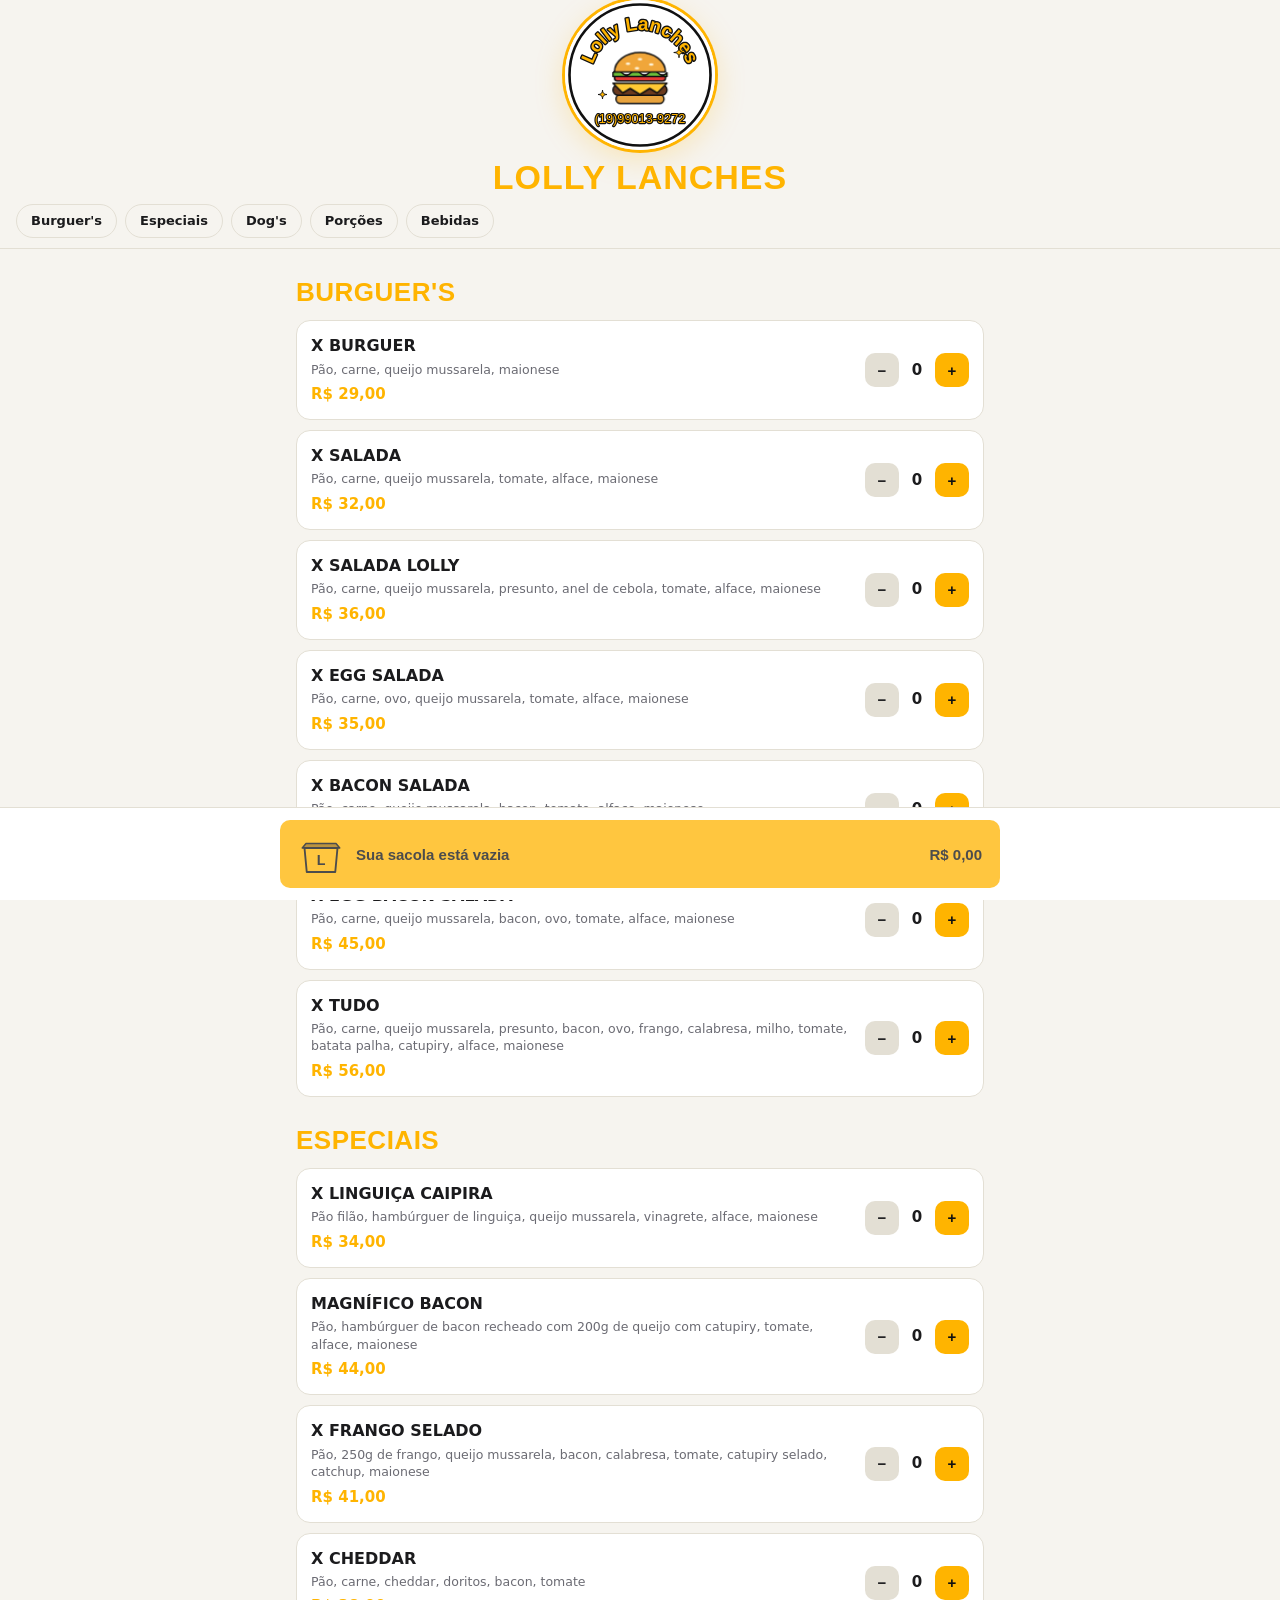
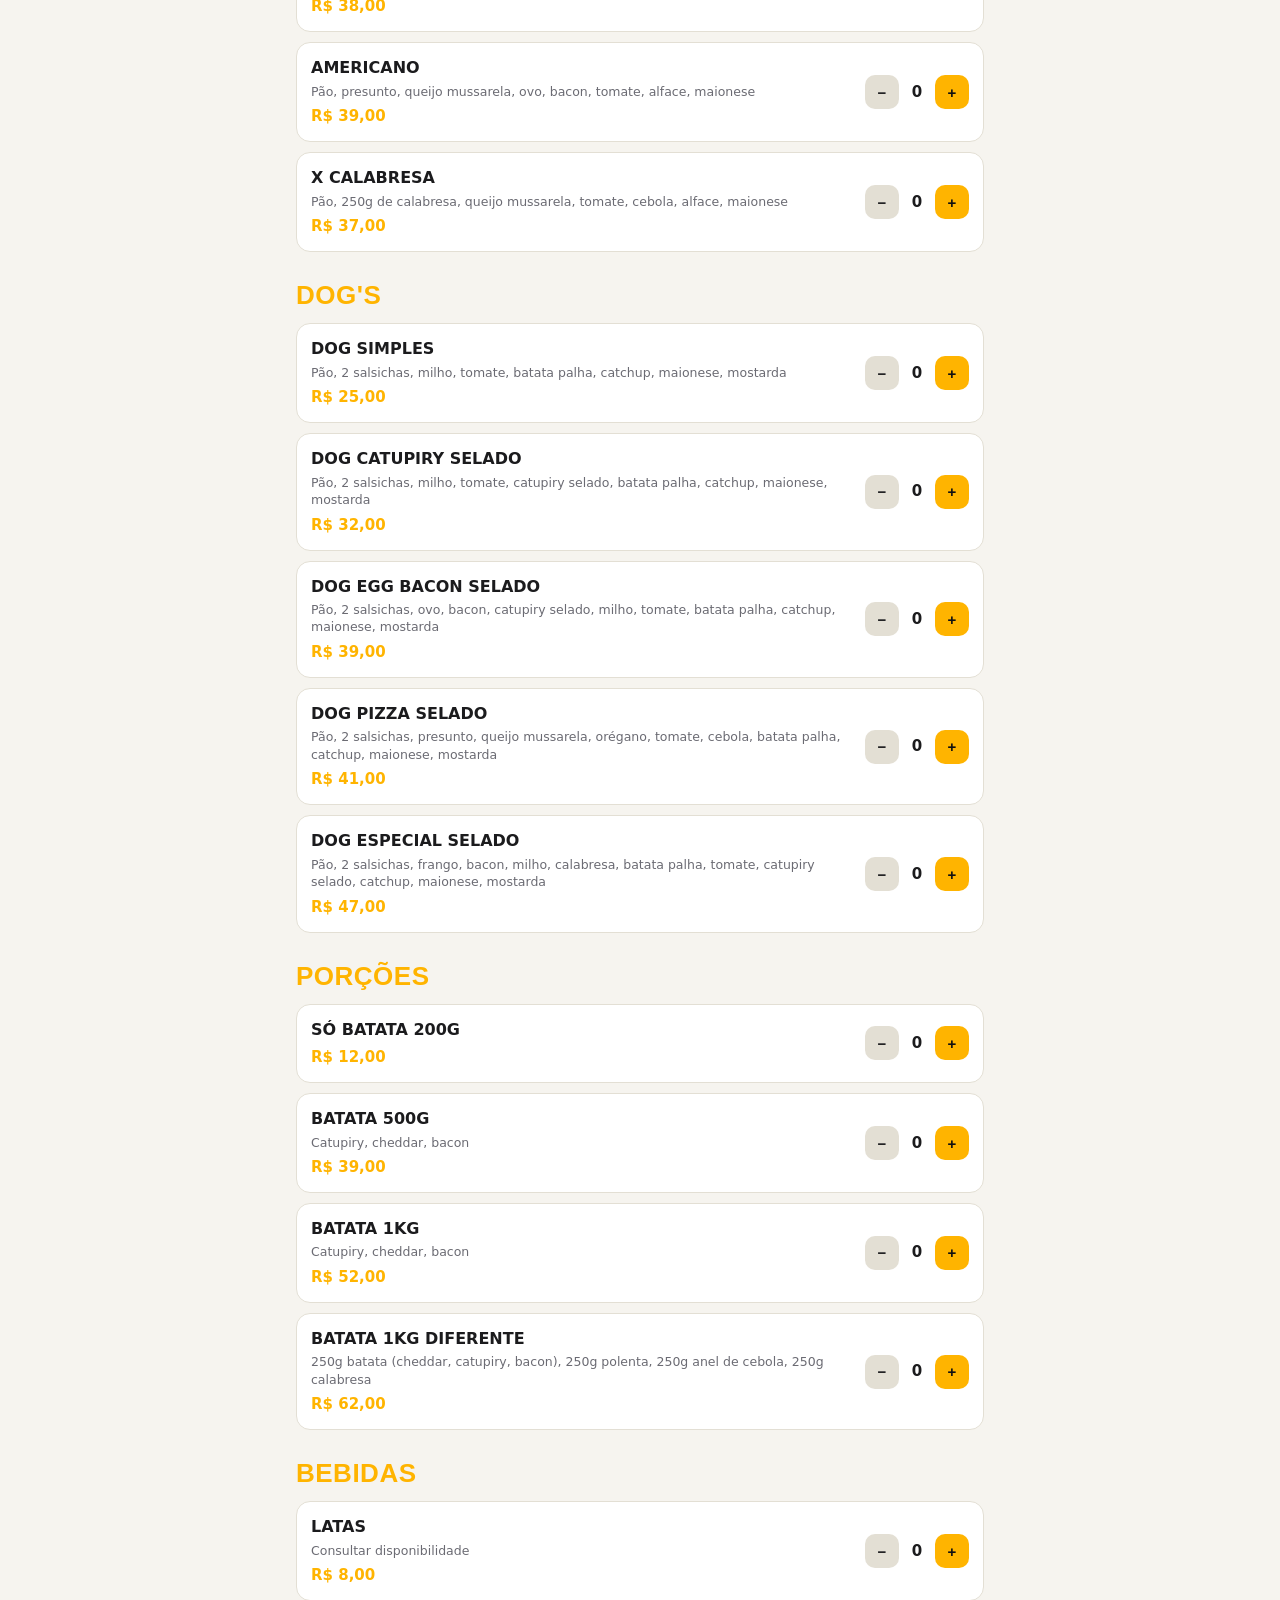
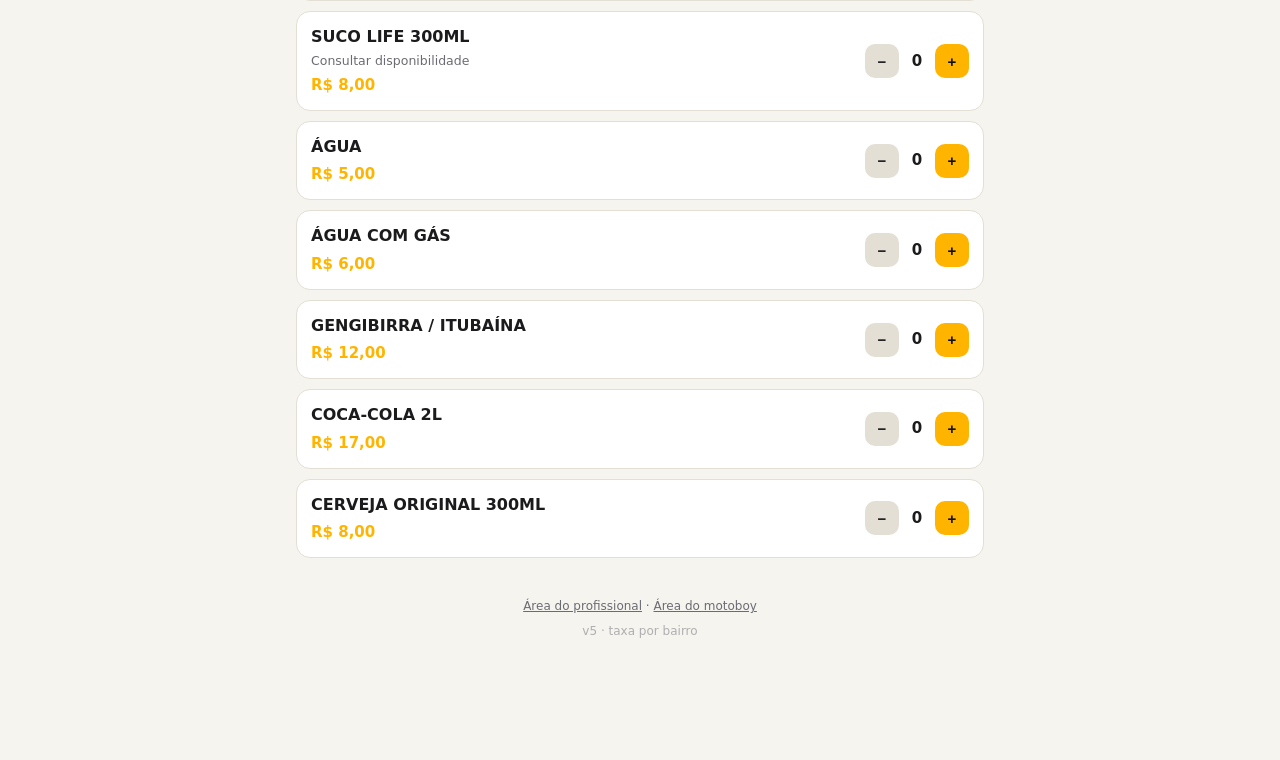
==== commit a7757602: "Rename index (29).html to index.html" ====
--- a/index.html
+++ b/index.html
@@ -301,12 +301,45 @@
 #panel .ksheet .oc{margin:0;box-shadow:none}
 #panel .kx{position:sticky;top:0;float:right;z-index:3;width:34px;height:34px;border-radius:50%;border:1px solid var(--line);background:var(--card);color:var(--tx);font-size:20px;line-height:1;cursor:pointer;margin:0 0 -34px 0}
 #panel .ksheet .oh{padding-right:34px}
+#panel .kb.del{background:transparent;border:1px solid var(--bad);color:var(--bad)}
+#panel .kclr{margin-left:auto;border:0;background:transparent;color:var(--bad);font:700 12px system-ui,sans-serif;cursor:pointer;padding:2px 4px}
+/* modal do pedido organizado */
+#panel .ksheet .oc{padding:20px 18px 18px 22px}
+#panel .sec{margin-top:22px}
+#panel .st-t{font-size:11px;font-weight:800;letter-spacing:.1em;text-transform:uppercase;color:var(--mut);margin-bottom:10px}
+#panel .sec .lis{margin:0;border:1px solid var(--line);border-radius:14px;background:var(--bg);padding:2px 12px}
+#panel .sec .li{padding:12px 0;gap:12px;border-bottom:1px solid var(--line)}
+#panel .sec .li:last-child{border-bottom:0}
+#panel .li .nm{font-weight:600;line-height:1.3}
+#panel .li .nm small{display:block;color:var(--mut);font-size:12px;font-weight:500;margin-top:2px}
+#panel .li .pc{font-weight:700;color:var(--tx);min-width:70px;text-align:right}
+#panel .li .qt{background:none;font-size:14px}
+#panel .stp2{display:flex;align-items:center;gap:2px;background:var(--card);border:1px solid var(--line);border-radius:10px;padding:2px}
+#panel .stp2 button{width:32px;height:32px;border:0;border-radius:8px;background:transparent;color:var(--tx);font-size:18px;font-weight:700;cursor:pointer}
+#panel .stp2 button:active{background:var(--ac);color:var(--on)}
+#panel .stp2 b{min-width:24px;text-align:center;font-size:14px}
+#panel .addbox{border:1px dashed var(--line);border-radius:14px;padding:12px;display:grid;gap:12px}
+#panel .addrow{display:flex;gap:10px;align-items:flex-end}
+#panel .addrow>div{width:84px;flex-shrink:0}
+#panel .addrow label{margin:0 0 4px}
+#panel .addrow .btn{flex:1;width:auto;padding:12px}
+#panel .sec .info{margin:0;padding:4px 14px;gap:0}
+#panel .ir{display:flex;justify-content:space-between;gap:16px;padding:11px 0;border-bottom:1px solid var(--line);font-size:14px}
+#panel .ir:last-child{border-bottom:0}
+#panel .ir span{color:var(--mut);flex-shrink:0}
+#panel .ir b{text-align:right;font-weight:600}
+#panel .sec>label{margin-top:16px}
+#panel .acts2{margin-top:22px;display:grid;gap:10px}
+#panel .acts2 .main{display:grid;gap:10px}
+#panel .acts2 .main .btn{width:100%;padding:15px;font-size:15px}
+#panel .acts2 .sub2{display:grid;grid-auto-flow:column;grid-auto-columns:1fr;gap:10px}
+#panel .acts2 .sub2 .btn{width:100%;padding:12px 8px;font-size:13px}
 </style></head><body>
 <div id="app">
 <header class="wrap"><div id="logoH" title="Toque para reanimar"></div><div class="logo">Lolly Lanches</div></header>
 <nav id="nav"></nav>
 <main class="wrap" id="menu"></main>
-<footer><a href="#painel">Área do profissional</a> · <a href="#motoboy">Área do motoboy</a><div style="margin-top:8px;opacity:.5">v4 · R$ 3,50/km · bairros</div></footer>
+<footer><a href="#painel">Área do profissional</a> · <a href="#motoboy">Área do motoboy</a><div style="margin-top:8px;opacity:.5">v5 · taxa por bairro</div></footer>
 <div id="bar"><button class="btn" id="cartBtn"><span class="bl"><svg id="bagi" viewBox="0 0 60 56"><path d="M10 14h40l5 6H5z" fill="#a56f00" stroke="#111" stroke-width="2" stroke-linejoin="round"/><path d="M8 20h44l-3 32H11z" fill="#ffb400" stroke="#111" stroke-width="2.5" stroke-linejoin="round"/><text x="30" y="43" text-anchor="middle" font-size="19" font-weight="900" font-family="Impact,sans-serif" fill="#111">L</text></svg><span id="cn"></span></span><span id="ct"></span></button></div>
 </div>
 <div class="ov" id="ov"><div class="sheet" id="sheet"></div></div>
@@ -319,7 +352,18 @@
 const SUPABASE_KEY="sb_publishable_zqVa_-koEaRSHZQygYplDw_mu4Ptouf";
 const PRO_EMAIL="Natanaelsantosns808@gmail.com";
 /* ======================================================== */
-let ZAP="5519990139272";let KMRATE=3.5,RETADDR="",MODO="entrega";const isRet=o=>/^RETIRADA:/i.test((o&&o.end)||"");const ORIG={lat:-22.7254,lon:-47.6488},MAXKM=25;
+let ZAP="5519990139272";let RETADDR="",MODO="entrega";const isRet=o=>/^RETIRADA:/i.test((o&&o.end)||"");
+/* ===== TAXA DE ENTREGA POR BAIRRO (saída: Centro de Piracicaba) =====
+   Para mudar o valor ou mover um bairro de faixa, edite só as listas abaixo. */
+const ZONAS=[
+{faixa:"até 3 km",taxa:0,bairros:["Centro","Alto","Água Branca","Cidade Alta","Higienópolis","Jaraguá","Paulista","São Dimas","Vila Rezende","Vila Monteiro","Vila Boyes","Vila Sampaio","Jardim Elite"]},
+{faixa:"de 3 a 6 km",taxa:5,bairros:["Algodoal","Areão","Castelinho","Jardim Califórnia","Jardim Esplanada","Jardim Europa","Jardim Planalto","Jardim Primavera","Jardim São Francisco","Morumbi","Noiva da Colina","Nova América","Nova Piracicaba","Paraíso","Piracicamirim","Pompéia","Santa Cecília","Santa Rosa","Santa Terezinha","Taquaral","Parque Taquaral","Vila Cristina","Vila Fátima","Vila Independência","Vila Industrial","Vila Mariana","Vila Sônia"]},
+{faixa:"de 6 a 8 km",taxa:8,bairros:["Bairro Verde","Campestre","Cecap","Dois Córregos","Glebas Califórnia","Jardim Caxambu","Jupiá","Mário Dedini","Novo Horizonte","Ondas","Parque Orlanda","Terra Rica"]},
+{faixa:"de 8 a 10 km",taxa:10,bairros:["Bosques do Lenheiro","Colinas do Piracicaba","Jardim Abaeté","Loteamento Algodoal","Monte Alegre","Parque Residencial Piracicaba","Pau Queimado","Santa Olímpia"]}
+];
+const zonaDe=b=>ZONAS.find(z=>z.bairros.includes(b))||null;
+const txtTaxa=t=>t>0?"R$ "+t.toFixed(2).replace(".",","):"Grátis";
+
 const NOME="Lolly Lanches";
 let MENU=[
 ["Burguer's",[
@@ -358,7 +402,7 @@
 ["b-cerv","Cerveja Original 300ml",8,""]]]
 ];
 let ALL={};MENU.forEach(c=>c[1].forEach(i=>ALL[i[0]]=i));
-const BAIRROS=["Centro","Alto","Paulista","Vila Rezende","Água Branca","Jaraguá","Higienópolis","São Dimas","Cidade Alta","Vila Independência","Morumbi","Santa Terezinha","Piracicamirim","Monte Alegre","Algodoal","Areão","Pompéia","Nova América","Dois Córregos","Jardim Elite","Glebas Califórnia","Parque Orlanda","Santa Rosa","Jardim Europa","Jupiá","Bairro Verde","Campestre","Vila Sônia","Taquaral","Vila Cristina","Castelinho","Terra Rica","Jardim Planalto","Noiva da Colina","Paraíso","Ondas","Santa Olímpia","Jardim Caxambu","Vila Industrial","Cecap","Mário Dedini","Pau Queimado","Novo Horizonte","Parque Taquaral","Jardim Esplanada","Vila Fátima","Nova Piracicaba","Vila Monteiro","Vila Boyes","Jardim São Francisco","Jardim Primavera","Jardim Abaeté","Jardim Califórnia","Santa Cecília","Vila Sampaio","Vila Mariana","Loteamento Algodoal","Parque Residencial Piracicaba","Bosques do Lenheiro","Colinas do Piracicaba"].sort((a,b)=>a.localeCompare(b,"pt-BR"));
+const BAIRROS=ZONAS.flatMap(z=>z.bairros).sort((a,b)=>a.localeCompare(b,"pt-BR"));
 const cart={};
 const $=s=>document.querySelector(s);
 const R=v=>"R$ "+v.toFixed(2).replace(".",",");
@@ -401,82 +445,60 @@
   <div class="row"><span>Subtotal</span><span>${R(total())}</span></div>
   <div class="row"><span id="ent-l">Entrega</span><span id="ent-v">a combinar</span></div>
   <div class="row tot"><span>Total</span><span id="ent-t">${R(total())}</span></div>
-  <div class="mut" id="ent-m">Informe o endereço para calcular a entrega.</div>
+  <div class="mut" id="ent-m">Escolha o bairro para ver a taxa de entrega.</div>
   <label>Nome</label><input id="f-nome" value="${esc(sv.nome||"")}" autocomplete="name">
   <label>Telefone / WhatsApp</label><input id="f-tel" type="tel" value="${esc(sv.tel||"")}" placeholder="(19) 90000-0000" autocomplete="tel">
   <div id="end-box"><label>Endereço (rua e número)</label><input id="f-end" value="${esc(sv.end||"")}" autocomplete="street-address">
-  <label>Bairro (Piracicaba)</label><select id="f-bairro" onchange="ENT=null;showEnt();if($('#f-end').value.trim())calcEntrega()"><option value="">Selecione o bairro…</option>${BAIRROS.map(b=>`<option${sv.bairro===b?" selected":""}>${esc(b)}</option>`).join("")}<option${sv.bairro==="Outro"?" selected":""}>Outro</option></select><label>Complemento / Referência (opcional)</label><input id="f-ref" value="${esc(sv.ref&&!sv.bairro?"":sv.ref||"")}"><button class="btn g s" id="btn-calc" style="margin-top:8px" onclick="calcEntrega()">📍 Calcular entrega</button></div>
+  <label>Bairro (Piracicaba)</label><select id="f-bairro" onchange="calcEntrega()"><option value="">Selecione o bairro…</option>${BAIRROS.map(b=>`<option value="${esc(b)}"${sv.bairro===b?" selected":""}>${esc(b)} · ${txtTaxa(zonaDe(b).taxa)}</option>`).join("")}<option value="Outro"${sv.bairro==="Outro"?" selected":""}>Outro bairro · taxa a combinar</option></select><label>Complemento / Referência (opcional)</label><input id="f-ref" value="${esc(sv.ref&&!sv.bairro?"":sv.ref||"")}"></div>
   <div id="ret-box" class="oc" style="display:none;margin-top:12px">🏪 <b>Retirada no local</b><div class="mut" style="margin-top:4px">${esc(RETADDR)}</div></div>
-  <label>Forma de pagamento</label><select id="f-pag"><option>Pix</option><option>Cartão (maquininha)</option><option>Dinheiro</option></select>
+  <label>Forma de pagamento</label><select id="f-pag" onchange="showPix()"><option>Pix</option><option>Cartão (maquininha)</option><option>Dinheiro</option></select>
+  <div id="pixbox" class="oc" style="margin-top:10px"><div class="mut">Chave Pix (CNPJ)</div><div id="pixk" style="font-size:20px;font-weight:800;letter-spacing:.02em;margin:4px 0;word-break:break-all">${PIX_FMT}</div><div class="mut">${esc(PIX_NOME)} · ${esc(PIX_BANCO)}</div><div class="acts"><button type="button" class="btn s" onclick="copyPix(this)">📋 Copiar chave Pix</button></div><div class="mut" style="margin-top:8px">Pague pelo app do seu banco e envie o comprovante no WhatsApp.</div></div>
   <label>Troco para (se dinheiro)</label><input id="f-troco" inputmode="decimal" placeholder="Ex.: 100">
   <label>Observações</label><textarea id="f-obs" rows="2" placeholder="Ex.: sem cebola"></textarea>
   <div id="err" style="color:var(--bad);margin-top:10px"></div>
   <div class="acts"><button class="btn g s" onclick="$('#ov').classList.remove('on')">Voltar</button><button class="btn ok" style="flex:1;width:auto" onclick="send()">Enviar pedido no WhatsApp</button></div>`;
   $("#ov").classList.add("on");
-  ENT=null;applyModo();if(sv.end&&sv.bairro)calcEntrega();
+  ENT=null;applyModo();if(sv.bairro)calcEntrega();
 }
 function msgPedido(o){
   const L="━━━━━━━━━━━━━━";
   let t=`🍔 *NOVO PEDIDO – ${NOME}*\nPedido nº *${o.num}*\n${L}\n\n🛒 *ITENS*\n`;
   o.itens.forEach(i=>t+=`• ${i.q}x ${i.n} – ${R(i.p*i.q)}\n`);
-  t+=`\n${L}\n💰 *Subtotal:* ${R(o.total)}\n${isRet(o)?"🏪 *Retirada no local* (sem taxa de entrega)":o.entrega>0?`🛵 *Entrega (${o.kmTxt} km):* ${R(o.entrega)}\n✅ *TOTAL:* ${R(o.total+o.entrega)}`:"🛵 *Entrega:* a combinar pelo WhatsApp"}\n\n${L}\n👤 *CLIENTE*\nNome: ${o.nome}\nTelefone: ${o.tel}\n\n${isRet(o)?"🏪 *RETIRADA NO LOCAL*":"📍 *ENDEREÇO*"}\n${isRet(o)?o.end.replace(/^RETIRADA:\s*/i,""):o.end}${o.ref?"\nRef.: "+o.ref:""}\n\n💳 *PAGAMENTO*\n${o.pag}${o.troco?"\nTroco para: R$ "+o.troco:""}`;
+  t+=`\n${L}\n💰 *Subtotal:* ${R(o.total)}\n${isRet(o)?"🏪 *Retirada no local* (sem taxa de entrega)":o.entrega>0?`🛵 *Entrega (${o.bai}):* ${R(o.entrega)}\n✅ *TOTAL:* ${R(o.total+o.entrega)}`:o.zonaOk?`🛵 *Entrega (${o.bai}):* GRÁTIS\n✅ *TOTAL:* ${R(o.total)}`:"🛵 *Entrega:* a combinar pelo WhatsApp"}\n\n${L}\n👤 *CLIENTE*\nNome: ${o.nome}\nTelefone: ${o.tel}\n\n${isRet(o)?"🏪 *RETIRADA NO LOCAL*":"📍 *ENDEREÇO*"}\n${isRet(o)?o.end.replace(/^RETIRADA:\s*/i,""):o.end}${o.ref?"\nRef.: "+o.ref:""}\n\n💳 *PAGAMENTO*\n${o.pag}${o.troco?"\nTroco para: R$ "+o.troco:""}`;
   if(o.obs)t+=`\n\n📝 *OBSERVAÇÕES*\n${o.obs}`;
   return t;
 }
-/* ===== Entrega calculada automaticamente (saída: Centro, Piracicaba) ===== */
+/* ===== Entrega cobrada por bairro (saída: Centro, Piracicaba) ===== */
 let ENT=null,entBusy=0;
-const addrKey=()=>(($("#f-end")||{value:""}).value.trim()+"|"+($("#f-bairro")||{value:""}).value+"|"+($("#f-ref")||{value:""}).value.trim()).toLowerCase();
-function setModo(m){MODO=m;applyModo();if(m==="entrega"&&$("#f-end").value.trim()&&$("#f-bairro").value&&(!ENT||ENT.key!==addrKey()))calcEntrega()}
+const addrKey=()=>($("#f-bairro")||{value:""}).value;
+function setModo(m){MODO=m;applyModo();if(m==="entrega"&&$("#f-bairro").value&&(!ENT||ENT.key!==addrKey()))calcEntrega()}
 function applyModo(){const r=MODO==="retirada",eb=$("#end-box"),rb=$("#ret-box"),be=$("#modo-e"),br=$("#modo-r");
   if(eb)eb.style.display=r?"none":"block";if(rb)rb.style.display=r?"block":"none";
   if(be)be.className="btn s"+(r?" g":"");if(br)br.className="btn s"+(r?"":" g");showEnt()}
+const PIX_KEY="50551178000107",PIX_FMT="50.551.178/0001-07",PIX_NOME="Julie Correa",PIX_BANCO="PagBank";
+function showPix(){const b=$("#pixbox"),s=$("#f-pag");if(b&&s)b.style.display=s.value==="Pix"?"block":"none"}
+async function copyPix(btn){
+  let ok=false;
+  try{await navigator.clipboard.writeText(PIX_KEY);ok=true}catch(e){
+    try{const t=document.createElement("textarea");t.value=PIX_KEY;t.style.cssText="position:fixed;opacity:0";document.body.appendChild(t);t.select();ok=document.execCommand("copy");t.remove()}catch(e2){}
+  }
+  const old=btn.textContent;btn.textContent=ok?"✔ Chave copiada!":"Copie: "+PIX_FMT;
+  setTimeout(()=>{btn.textContent=old},2500);
+}
 function showEnt(){
   const L=$("#ent-l"),V=$("#ent-v"),T=$("#ent-t"),M=$("#ent-m");if(!L)return;
   const sub=total(),e=ENT;
   if(MODO==="retirada"){L.textContent="Retirada no local";V.textContent="sem taxa";T.textContent=R(sub);M.textContent="Retire em: "+RETADDR;return}
-  if(e&&e.ok){L.textContent="Entrega ("+e.km.toLocaleString("pt-BR",{maximumFractionDigits:1})+" km)";V.textContent=R(e.fee);T.textContent=R(sub+e.fee);M.textContent="Entrega calculada a partir do Centro de Piracicaba."}
-  else{L.textContent="Entrega";V.textContent="—";T.textContent=R(sub);M.textContent=(e&&e.msg)||"Informe o endereço para calcular a entrega."}
-}
-async function geocode(q){
-  try{const ac=new AbortController();setTimeout(()=>ac.abort(),9000);
-    const r=await fetch("https://nominatim.openstreetmap.org/search?format=jsonv2&limit=1&countrycodes=br&accept-language=pt-BR&viewbox=-47.90,-22.50,-47.40,-22.95&q="+encodeURIComponent(q),{signal:ac.signal});
-    if(!r.ok)throw new Error("geo"+r.status);const d=await r.json();return d&&d[0]?{lat:+d[0].lat,lon:+d[0].lon}:null
-  }catch(e){
-    const ac=new AbortController();setTimeout(()=>ac.abort(),9000);
-    const r=await fetch("https://photon.komoot.io/api/?limit=1&lat=-22.7254&lon=-47.6488&q="+encodeURIComponent(q),{signal:ac.signal});
-    if(!r.ok)throw new Error("geo"+r.status);const d=await r.json();const f=d&&d.features&&d.features[0];
-    return f?{lat:f.geometry.coordinates[1],lon:f.geometry.coordinates[0]}:null
-  }}
-const sleep=ms=>new Promise(r=>setTimeout(r,ms));
-async function geoFind(end,ref){
-  const semNum=end.replace(/[,\s-]*(n[º°o.]?\s*)?\d+[a-zA-Z]?\s*$/i,"").trim();
-  const c=[];
-  if(ref)c.push(end+", "+ref+", Piracicaba, SP");
-  c.push(end+", Piracicaba, SP");
-  if(semNum&&semNum!==end){if(ref)c.push(semNum+", "+ref+", Piracicaba, SP");c.push(semNum+", Piracicaba, SP")}
-  if(ref)c.push(ref+", Piracicaba, SP");
-  const seen={};let first=true;
-  for(const q of c){if(seen[q])continue;seen[q]=1;if(!first)await sleep(1100);first=false;
-    const p=await geocode(q);if(p)return p}
-  return null}
-function hav(a,b){const t=x=>x*Math.PI/180,dl=t(b.lat-a.lat),dn=t(b.lon-a.lon),h=Math.sin(dl/2)**2+Math.cos(t(a.lat))*Math.cos(t(b.lat))*Math.sin(dn/2)**2;return 12742*Math.asin(Math.sqrt(h))}
-async function roadKm(p){try{const ac=new AbortController();setTimeout(()=>ac.abort(),8000);const r=await fetch("https://router.project-osrm.org/route/v1/driving/"+ORIG.lon+","+ORIG.lat+";"+p.lon+","+p.lat+"?overview=false",{signal:ac.signal});if(r.ok){const d=await r.json();if(d.routes&&d.routes[0])return d.routes[0].distance/1000}}catch(e){}return hav(ORIG,p)*1.3}
-function setBtnCalc(on){const b=$("#btn-calc");if(b){b.disabled=on;b.textContent=on?"⏳ Calculando…":"📍 Calcular entrega"}}
-async function calcEntrega(){
+  if(e&&e.ok){L.textContent="Entrega ("+e.bairro+")";V.textContent=e.fee>0?R(e.fee):"Grátis";T.textContent=R(sub+e.fee);M.textContent=(e.fee>0?"Taxa de entrega para ":"Entrega grátis para ")+e.bairro+" ("+e.faixa+" do Centro de Piracicaba)."}
+  else{L.textContent="Entrega";V.textContent=(e&&e.msg)?"a combinar":"—";T.textContent=R(sub);M.textContent=(e&&e.msg)||"Escolha o bairro para ver a taxa de entrega."}
+}
+function calcEntrega(){
   if(MODO==="retirada")return;
-  const fe=$("#f-end");if(!fe)return;const end=fe.value.trim();
   const bai=($("#f-bairro")||{value:""}).value;
-  if(!end||!bai){ENT=null;showEnt();$("#ent-m").textContent=!bai?"Escolha o bairro e digite a rua e o número para calcular a entrega.":"Digite a rua e o número e toque em Calcular entrega.";return}
-  const key=addrKey(),my=++entBusy;setBtnCalc(true);$("#ent-m").textContent="Calculando entrega…";$("#ent-v").textContent="…";
-  try{
-    const p=await geoFind(end,bai==="Outro"?"":bai);
-    if(my!==entBusy)return;
-    if(!p){ENT={key,ok:false,msg:"Não encontramos esse endereço. Confira a rua e o número e toque em Calcular entrega de novo."};return}
-    const km=await roadKm(p);if(my!==entBusy)return;
-    if(km>MAXKM){ENT={key,ok:false,msg:"Entregamos somente em Piracicaba. Este endereço está fora da nossa área."};return}
-    const k=Math.round(km*10)/10;ENT={key,ok:true,km:k,fee:Math.round(k*KMRATE*100)/100};
-  }catch(e){if(my!==entBusy)return;ENT={key,ok:false,msg:"Sem conexão para calcular ("+(e&&e.message||"erro")+"). Toque em Calcular entrega de novo."}}
-  finally{if(my===entBusy){setBtnCalc(false);showEnt()}}
+  if(!bai){ENT=null;showEnt();return}
+  const key=addrKey(),z=zonaDe(bai);
+  ENT=z?{key,ok:true,bairro:bai,fee:z.taxa,faixa:z.faixa}:{key,ok:false,msg:"Este bairro não está na nossa lista de entrega. A taxa é combinada pelo WhatsApp."};
+  showEnt();
 }
 let sending=false;
 async function send(){if(sending)return;sending=true;try{await send0()}finally{sending=false}}
@@ -489,8 +511,8 @@
   if(ret){o.end="RETIRADA: "+RETADDR;o.ref=""}else{o.ref=o.bai+(o.ref?" - "+o.ref:"")}
   o.itens=Object.entries(cart).map(([k,q])=>({n:ALL[k][1],p:ALL[k][2],q}));
   o.total=total();o.status="novo";o.ts=Date.now();
-  if(!ret&&(!ENT||ENT.key!==addrKey()))await calcEntrega();
-  o.entrega=(!ret&&ENT&&ENT.ok&&ENT.key===addrKey())?ENT.fee:0;o.kmTxt=o.entrega?ENT.km.toLocaleString("pt-BR",{maximumFractionDigits:1}):"";
+  if(!ret&&(!ENT||ENT.key!==addrKey()))calcEntrega();
+  o.entrega=(!ret&&ENT&&ENT.ok&&ENT.key===addrKey())?ENT.fee:0;o.zonaOk=!ret&&!!(ENT&&ENT.ok&&ENT.key===addrKey());
   const id="p"+o.ts.toString(36)+Math.random().toString(36).slice(2,5);o.num=id.slice(-4).toUpperCase();
   try{if(cfgOk()){const body={id,num:o.num,nome:o.nome,tel:o.tel,endereco:o.end,ref:o.ref,pag:o.pag,troco:o.troco,obs:o.obs,itens:o.itens,total:o.total,status:"novo",ts:o.ts,entrega:o.entrega};let r=await api("/orders",{method:"POST",body:JSON.stringify(body),headers:{Prefer:"return=minimal"}});if(!r.ok){delete body.entrega;r=await api("/orders",{method:"POST",body:JSON.stringify(body),headers:{Prefer:"return=minimal"}});if(!r.ok)console.warn(await r.text())}}}catch(e){}
   try{localStorage.setItem("last",id)}catch(e){}
@@ -561,26 +583,75 @@
 function drawLogo(){const h=$("#logoH");h.innerHTML=logoSVG("h",true);h.onclick=drawLogo}
 drawLogo();
 /* ===== Área do profissional ===== */
-let orders=[],seen=null,ptab="ped",ED=null,FIN=null,finErr="",fper="hoje";
+let orders=[],known=null,ptab="ped",ED=null,FIN=null,finErr="",fper="hoje";
+const cfg=(k,d)=>{try{const v=localStorage.getItem("cfg_"+k);return v===null?d:v}catch(e){return d}};
+const setCfg=(k,v)=>{try{localStorage.setItem("cfg_"+k,v)}catch(e){}};
+/* ----- Som de alarme: "tririririr" por 3 segundos ----- */
+let AC=null;
+function unlockAudio(){try{AC=AC||new (window.AudioContext||window.webkitAudioContext)();if(AC.state==="suspended")AC.resume()}catch(e){}}
+["click","touchstart","keydown"].forEach(ev=>addEventListener(ev,unlockAudio,{passive:true}));
+function alarme(){
+  unlockAudio();if(!AC)return;
+  const t0=AC.currentTime+.05,o=AC.createOscillator(),g=AC.createGain();
+  o.type="square";o.connect(g);g.connect(AC.destination);g.gain.setValueAtTime(0,t0);
+  const burst=.69,gap=.08;
+  for(let b=0;b<4;b++){
+    const s=t0+b*(burst+gap);
+    g.gain.setValueAtTime(0,s);g.gain.linearRampToValueAtTime(.3,s+.01);
+    g.gain.setValueAtTime(.3,s+burst-.02);g.gain.linearRampToValueAtTime(0,s+burst);
+    for(let t=0;t<burst;t+=.04)o.frequency.setValueAtTime(Math.round(t/.04)%2?1700:1250,s+t);
+  }
+  o.start(t0);o.stop(t0+3.05);
+}
+function testarSom(){unlockAudio();alarme();setTimeout(()=>{if(ptab==="ped")drawPanel()},400)}
+/* ----- Impressão do pedido (impressora térmica 58mm / 80mm) ----- */
+function imprimir(o){
+  if(!o)return;
+  const papel=cfg("papel","80"),w=papel==="58"?"48mm":"72mm",ret=isRet(o),f=feeOf(o);
+  const dt=new Date(o.ts).toLocaleString("pt-BR",{day:"2-digit",month:"2-digit",hour:"2-digit",minute:"2-digit"});
+  const itens=o.itens.map(i=>`<div class="l"><span>${i.q}x ${esc(i.n)}</span><span>${BRL(i.p*i.q)}</span></div>`).join("");
+  const local=ret?esc(String(o.end).replace(/^RETIRADA:\s*/i,"")):esc(o.end)+(o.ref?" - "+esc(o.ref):"");
+  const html=`<!DOCTYPE html><html><head><meta charset="utf-8"><title>Pedido ${esc(o.num)}</title><style>
+@page{size:${papel}mm auto;margin:0}
+*{color:#000!important;background:#fff!important}
+body{margin:0;padding:2mm 2mm 10mm;width:${w};font:bold 13px/1.35 "Courier New",monospace}
+.c{text-align:center}.big{font-size:20px}.sep{border-top:1px dashed #000;margin:6px 0}
+.l{display:flex;justify-content:space-between;gap:8px}.l span:last-child{white-space:nowrap}
+.t{font-size:17px}
+</style></head><body>
+<div class="c big">${esc(NOME)}</div>
+<div class="c big">PEDIDO #${esc(o.num)}</div>
+<div class="c big">${ret?"** RETIRADA **":"** ENTREGA **"}</div>
+<div class="c">${dt}</div><div class="sep"></div>
+${itens}<div class="sep"></div>
+<div class="l"><span>Subtotal</span><span>${BRL(o.total)}</span></div>
+<div class="l"><span>${ret?"Retirada no local":"Entrega"}</span><span>${ret?"sem taxa":(f?BRL(f):(zonaDe(bairroDe(o))?"GRÁTIS":"a combinar"))}</span></div>
+<div class="l t"><span>TOTAL</span><span>${BRL(o.total+f)}</span></div><div class="sep"></div>
+<div>Cliente: ${esc(o.nome)}</div><div>Tel: ${esc(o.tel)}</div>
+<div>${ret?"Retirar em":"End"}: ${local}</div><div class="sep"></div>
+<div>Pagamento: ${esc(o.pag)}${o.troco?"<br>Troco para R$ "+esc(o.troco):""}</div>
+${o.obs?`<div class="sep"></div><div class="t">OBS: ${esc(o.obs)}</div>`:""}
+<div class="sep"></div><div class="c">Obrigado!</div></body></html>`;
+  const fr=document.createElement("iframe");
+  fr.style.cssText="position:fixed;right:0;bottom:0;width:0;height:0;border:0";
+  document.body.appendChild(fr);
+  const d=fr.contentWindow.document;d.open();d.write(html);d.close();
+  setTimeout(()=>{try{fr.contentWindow.focus();fr.contentWindow.print()}catch(e){}setTimeout(()=>fr.remove(),30000)},350);
+}
 const BRL=v=>(Number(v)||0).toLocaleString("pt-BR",{style:"currency",currency:"BRL"});
 const num=v=>parseFloat(String(v||"").replace(",","."))||0;
 function beep(){try{const a=new (window.AudioContext||window.webkitAudioContext)(),o=a.createOscillator();o.connect(a.destination);o.frequency.value=880;o.start();o.stop(a.currentTime+.4)}catch(e){}}
 function zapCliente(o,txt){window.open("https://wa.me/55"+o.tel.replace(/\D/g,"").replace(/^55/,"")+"?text="+encodeURIComponent(txt),"_blank")}
 const AVISO={aceito:o=>`Olá, ${o.nome}! 😊\n\n✅ Seu pedido *nº ${o.num}* foi *confirmado* e já está em preparo.`,recusado:o=>`Olá, ${o.nome}.\n\nInfelizmente não conseguimos atender o pedido *nº ${o.num}* agora. Pedimos desculpas! 🙏`,pronto:o=>isRet(o)?`Olá, ${o.nome}! 😊\n\n🍔 Seu pedido *nº ${o.num}* está *pronto para retirada*!\n📍 ${o.end.replace(/^RETIRADA:\s*/i,"")}`:`Olá, ${o.nome}! 😊\n\n🍔 Seu pedido *nº ${o.num}* está *pronto*!`,entrega:o=>`Olá, ${o.nome}! 😊\n\n🛵 Seu pedido *nº ${o.num}* *saiu para entrega*!`,entregue:o=>`Pedido *nº ${o.num}* entregue. ✅\n\nObrigado pela preferência e bom apetite! 🙏`};
 async function patchOrder(id,body){const r=await api("/orders?id=eq."+encodeURIComponent(id),{method:"PATCH",body:JSON.stringify(body),headers:{Prefer:"return=minimal"}},true);if(!r.ok)throw new Error("status "+r.status)}
-/* entrega por KM — saída: Centro, Piracicaba */
-const rate=()=>KMRATE||num(localStorage.getItem("kmrate"));
-const getKm=id=>num(localStorage.getItem("km_"+id));
+/* entrega por bairro — saída: Centro, Piracicaba */
+const bairroDe=o=>String(o.ref||"").split(" - ")[0];
+const getTx=id=>num(localStorage.getItem("tx_"+id));
 const isDone=o=>["entregue","recusado"].includes(o.status);
-function feeOf(o){if(isRet(o))return 0;const l=getKm(o.id)*rate(),d=Number(o.entrega)||0;return isDone(o)?(d||l):(l||d)}
-function feeHtml(o){if(isRet(o))return `<div class="sr"><span>Subtotal</span><b>${BRL(o.total)}</b></div><div class="sr"><span>Retirada no local</span><b>sem taxa</b></div><div class="sr t"><span>Total</span><b>${BRL(o.total)}</b></div>`;const k=getKm(o.id),r=rate(),f=feeOf(o);
-  return `<div class="sr"><span>Subtotal</span><b>${BRL(o.total)}</b></div><div class="sr"><span>Entrega${k&&r?` · ${k.toLocaleString("pt-BR")} km × ${BRL(r)}`:""}</span><b>${f?BRL(f):"—"}</b></div><div class="sr t"><span>Total</span><b>${BRL(o.total+f)}</b></div>`}
-function setKm(id,v){try{localStorage.setItem("km_"+id,v)}catch(e){}const o=orders.find(x=>x.id===id),el=$("#fee-"+id);if(o&&el)el.innerHTML=feeHtml(o)}
-async function setRate(v){
-  const n=num(v);try{localStorage.setItem("kmrate",v)}catch(e){}KMRATE=n;
-  try{const r=await api("/settings?on_conflict=key",{method:"POST",body:JSON.stringify([{key:"kmrate",value:n}]),headers:{Prefer:"resolution=merge-duplicates,return=minimal"}},true);if(!r.ok)alert("Valor salvo só neste aparelho; os clientes não verão a entrega calculada (erro "+r.status+"). Rode o SQL do bloco 3 no Supabase.")}catch(e){}
-  drawPanel();
-}
+function feeOf(o){if(isRet(o))return 0;const d=Number(o.entrega)||0;if(d>0)return d;const z=zonaDe(bairroDe(o));return z?z.taxa:getTx(o.id)}
+function feeHtml(o){if(isRet(o))return `<div class="sr"><span>Subtotal</span><b>${BRL(o.total)}</b></div><div class="sr"><span>Retirada no local</span><b>sem taxa</b></div><div class="sr t"><span>Total</span><b>${BRL(o.total)}</b></div>`;const bai=bairroDe(o),z=zonaDe(bai),f=feeOf(o);
+  return `<div class="sr"><span>Entrega${bai?" · "+esc(bai):""}${z?" ("+z.faixa+")":""}</span><b>${f?BRL(f):(z?"Grátis":"a combinar")}</b></div>`.replace(/^/,`<div class="sr"><span>Subtotal</span><b>${BRL(o.total)}</b></div>`)+`<div class="sr t"><span>Total</span><b>${BRL(o.total+f)}</b></div>`}
+function setTx(id,v){try{localStorage.setItem("tx_"+id,v)}catch(e){}const o=orders.find(x=>x.id===id),el=$("#fee-"+id);if(o&&el)el.innerHTML=feeHtml(o)}
 async function setSt(id,st){
   const o=orders.find(x=>x.id===id),f=feeOf(o);
   try{await patchOrder(id,f>0?{status:st,entrega:f}:{status:st})}
@@ -602,10 +673,10 @@
   if(ex)ex.q+=q;else l.push({n:ALL[k][1],p:ALL[k][2],q});
   saveItens(id,l);
 }
-function sendFee(id){const o=orders.find(x=>x.id===id),k=getKm(id),r=rate();
- if(isRet(o)){zapCliente(o,`Olá, ${o.nome}! 😊\n\n🍔 *Pedido nº ${o.num}*\n${o.itens.map(i=>`• ${i.q}x ${i.n} – ${BRL(i.p*i.q)}`).join("\n")}\n━━━━━━━━━━━━━━\n🏪 Retirada no local (sem taxa)\n✅ *TOTAL: ${BRL(o.total)}*\n\n💳 Pagamento: ${o.pag}${o.troco?" (troco p/ R$ "+o.troco+")":""}`);return}if(!k||!r){alert("Informe o valor por KM (no topo) e os km deste pedido.");return}
+function sendFee(id){const o=orders.find(x=>x.id===id);
+ if(isRet(o)){zapCliente(o,`Olá, ${o.nome}! 😊\n\n🍔 *Pedido nº ${o.num}*\n${o.itens.map(i=>`• ${i.q}x ${i.n} – ${BRL(i.p*i.q)}`).join("\n")}\n━━━━━━━━━━━━━━\n🏪 Retirada no local (sem taxa)\n✅ *TOTAL: ${BRL(o.total)}*\n\n💳 Pagamento: ${o.pag}${o.troco?" (troco p/ R$ "+o.troco+")":""}`);return}const f=feeOf(o);if(!f&&!zonaDe(bairroDe(o))){alert("Este bairro não está na lista. Informe a taxa de entrega deste pedido.");return}
  const it=o.itens.map(i=>`• ${i.q}x ${i.n} – ${BRL(i.p*i.q)}`).join("\n");
- zapCliente(o,`Olá, ${o.nome}! 😊\n\n🍔 *Pedido nº ${o.num}*\n${it}\n━━━━━━━━━━━━━━\n💰 Subtotal: ${BRL(o.total)}\n🛵 Entrega (${k} km × ${BRL(r)}): ${BRL(k*r)}\n━━━━━━━━━━━━━━\n✅ *TOTAL: ${BRL(o.total+k*r)}*\n\n💳 Pagamento: ${o.pag}${o.troco?" (troco p/ R$ "+o.troco+")":""}`)}
+ zapCliente(o,`Olá, ${o.nome}! 😊\n\n🍔 *Pedido nº ${o.num}*\n${it}\n━━━━━━━━━━━━━━\n💰 Subtotal: ${BRL(o.total)}\n🛵 Entrega (${bairroDe(o)}): ${f?BRL(f):"GRÁTIS"}\n━━━━━━━━━━━━━━\n✅ *TOTAL: ${BRL(o.total+f)}*\n\n💳 Pagamento: ${o.pag}${o.troco?" (troco p/ R$ "+o.troco+")":""}`)}
 const addOpts=()=>MENU.map(c=>`<optgroup label="${esc(c[0])}">`+c[1].map(i=>`<option value="${i[0]}">${esc(i[1])} – ${BRL(i[2])}</option>`).join("")+`</optgroup>`).join("");
 
 /* ----- layout comum ----- */
@@ -616,23 +687,27 @@
 
 /* ----- pedidos ----- */
 function card(o){
-  const b=(st,l,c)=>`<button class="btn s ${c||""}" onclick="setSt('${o.id}','${st}')">${l}</button>`;
+  const b=(st,l,c)=>`<button class="btn ${c||""}" onclick="setSt('${o.id}','${st}')">${l}</button>`;
   const a={novo:b("aceito","✔ Confirmar pedido","ok")+b("recusado","Recusar","no"),aceito:b("pronto","🍔 Pedido pronto","ok"),pronto:isRet(o)?b("entregue","✔ Cliente retirou","ok"):b("entrega","🛵 Saiu para entrega","ok"),entrega:b("entregue","✔ Marcar como entregue","ok")}[o.status]||"";
-  const act=!isDone(o);
-  const itens=o.itens.map((i,n)=>`<div class="li"><span class="qt">${i.q}×</span><span class="nm">${esc(i.n)}</span><span class="pc">${BRL(i.p*i.q)}</span>${act?`<span class="st"><button onclick="chgQty('${o.id}',${n},-1)" aria-label="Diminuir">−</button><button onclick="chgQty('${o.id}',${n},1)" aria-label="Aumentar">+</button></span>`:""}</div>`).join("");
-  return `<div class="oc st-${o.status}"><div class="oh"><div><div class="on">#${esc(o.num)} · ${esc(o.nome)}${isRet(o)?' <span class="tag" style="vertical-align:middle">Retirada</span>':""}</div><div class="mut">${new Date(o.ts).toLocaleTimeString("pt-BR",{hour:"2-digit",minute:"2-digit"})} · ${esc(o.tel)}</div></div><span class="tag ${o.status}">${ST[o.status]||esc(o.status)}</span></div>
-  <div class="lis">${itens}</div>
-  ${act?`<details class="dt"><summary>+ Adicionar lanche ao pedido</summary><select id="add-${o.id}"><option value="">Escolha o item…</option>${addOpts()}</select><div class="acts" style="margin-top:8px"><input id="aq-${o.id}" type="number" inputmode="numeric" min="1" value="1" style="width:80px"><button class="btn s" onclick="addItem('${o.id}')">Adicionar</button></div></details>`:""}
-  <div class="info"><div>${isRet(o)?"🏪 Retirada no local – "+esc(o.end.replace(/^RETIRADA:\s*/i,"")):"📍 "+esc(o.end)+(o.ref?" – "+esc(o.ref):"")}</div><div>💳 ${esc(o.pag)}${o.troco?" · troco p/ R$ "+esc(o.troco):""}</div>${o.obs?`<div>📝 ${esc(o.obs)}</div>`:""}</div>
-  ${act&&!isRet(o)?`<label style="margin-top:12px">Distância até o cliente (km)</label><input class="kmi" type="number" inputmode="decimal" step="0.1" min="0" placeholder="Ex.: 3,5" value="${getKm(o.id)||""}" oninput="setKm('${o.id}',this.value)">`:""}
-  <div class="sum" id="fee-${o.id}">${feeHtml(o)}</div>
-  <div class="acts">${a}${act?`<button class="btn s out" onclick="sendFee('${o.id}')">💬 Enviar total</button>`:""}<button class="btn s out" onclick="zapCliente(orders.find(x=>x.id==='${o.id}'),'Olá, ${esc(o.nome)}! Sobre seu pedido nº ${esc(o.num)}:')">WhatsApp</button></div></div>`;
+  const act=!isDone(o),ret=isRet(o);
+  const itens=o.itens.map((i,n)=>`<div class="li"><div class="nm">${esc(i.n)}<small>${BRL(i.p)} cada</small></div>${act?`<div class="stp2"><button onclick="chgQty('${o.id}',${n},-1)" aria-label="Diminuir">−</button><b>${i.q}</b><button onclick="chgQty('${o.id}',${n},1)" aria-label="Aumentar">+</button></div>`:`<span class="qt">${i.q}×</span>`}<span class="pc">${BRL(i.p*i.q)}</span></div>`).join("");
+  const hora=new Date(o.ts).toLocaleTimeString("pt-BR",{hour:"2-digit",minute:"2-digit"});
+  const row=(l,v)=>`<div class="ir"><span>${l}</span><b>${v}</b></div>`;
+  return `<div class="oc st-${o.status}">
+  <div class="oh"><div><div class="on">#${esc(o.num)} · ${esc(o.nome)}</div><div class="mut" style="margin-top:3px">${hora} · ${esc(o.tel)}</div></div><span class="tag ${o.status}">${ST[o.status]||esc(o.status)}</span></div>
+  <div class="sec"><div class="st-t">Itens do pedido</div><div class="lis">${itens}</div></div>
+  ${act?`<div class="sec"><div class="st-t">Adicionar item</div><div class="addbox"><select id="add-${o.id}"><option value="">Escolha o item…</option>${addOpts()}</select><div class="addrow"><div><label>Qtd.</label><input id="aq-${o.id}" type="number" inputmode="numeric" min="1" value="1"></div><button class="btn" onclick="addItem('${o.id}')">+ Adicionar</button></div></div></div>`:""}
+  <div class="sec"><div class="st-t">${ret?"Retirada":"Entrega e pagamento"}</div><div class="info">${row(ret?"Local":"Endereço",ret?esc(o.end.replace(/^RETIRADA:\s*/i,"")):esc(o.end)+(o.ref?"<br><span class='mut'>"+esc(o.ref)+"</span>":""))}${row("Pagamento",esc(o.pag)+(o.troco?" · troco p/ R$ "+esc(o.troco):""))}${o.obs?row("Observação",esc(o.obs)):""}</div>
+  ${act&&!ret&&!zonaDe(bairroDe(o))&&!(Number(o.entrega)>0)?`<label>Taxa de entrega (R$) · bairro fora da lista</label><input class="kmi" type="number" inputmode="decimal" step="0.5" min="0" placeholder="Ex.: 12" value="${getTx(o.id)||""}" oninput="setTx('${o.id}',this.value)">`:""}</div>
+  <div class="sec"><div class="sum" id="fee-${o.id}">${feeHtml(o)}</div></div>
+  <div class="acts2">${a?`<div class="main">${a}</div>`:""}<div class="sub2">${act?`<button class="btn out" onclick="sendFee('${o.id}')">💬 Enviar total</button>`:""}<button class="btn out" onclick="zapCliente(orders.find(x=>x.id==='${o.id}'),'Olá, ${esc(o.nome)}! Sobre seu pedido nº ${esc(o.num)}:')">WhatsApp</button><button class="btn out" onclick="imprimir(orders.find(x=>x.id==='${o.id}'))">🖨 Imprimir</button>${!act?`<button class="btn no" onclick="delOne('${o.id}')">🗑 Excluir</button>`:""}</div></div></div>`;
 }
 let QS="",OPEN=null;
 const COLS=[["novo","Aceitar",["novo"]],["aceito","Em preparo",["aceito"]],["pronto","Pronto",["pronto"]],["entrega","Em rota",["entrega"]],["fim","Finalizados",["entregue","recusado"]]];
 const minsAgo=o=>Math.max(0,Math.round((Date.now()-new Date(o.ts).getTime())/60000));
 const fmtMin=m=>m<60?m+"min":Math.floor(m/60)+"h"+String(m%60).padStart(2,"0");
 function kst(id,st){OPEN=null;setSt(id,st)}
+const DB=o=>`<button class="kb del" onclick="event.stopPropagation();delOne('${o.id}')">🗑 Excluir pedido</button>`;
 function kcard(o){
   const m=minsAgo(o),ret=isRet(o),f=feeOf(o),tot=o.total+f,done=isDone(o);
   const hora=new Date(o.ts).toLocaleTimeString("pt-BR",{hour:"2-digit",minute:"2-digit"});
@@ -644,8 +719,8 @@
   else if(o.status==="aceito"){tag=late?`<span class="kt r">⚠ Pedido em atraso · ${fmtMin(m)}</span>`:`<span class="kt o">👨‍🍳 Em preparo · ${fmtMin(m)}</span>`;btn=B("pronto","🍔 Pedido pronto","yel")}
   else if(o.status==="pronto"){tag=`<span class="kt g">✔ ${ret?"Aguardando retirada":"Pronto para sair"} · ${fmtMin(m)}</span>`;btn=ret?B("entregue","Cliente retirou","grn"):B("entrega","🛵 Saiu para entrega","blu")}
   else if(o.status==="entrega"){tag=`<span class="kt g">🛵 Em rota · ${fmtMin(m)}</span>`;btn=B("entregue","Marcar como entregue","grn")}
-  else if(o.status==="entregue"){tag=`<span class="kt">✔ Entregue · ${hora}</span>`}
-  else{tag=`<span class="kt r">✖ Recusado · ${hora}</span>`}
+  else if(o.status==="entregue"){tag=`<span class="kt">✔ Entregue · ${hora}</span>`;btn=DB(o)}
+  else{tag=`<span class="kt r">✖ Recusado · ${hora}</span>`;btn=DB(o)}
   return `<div class="kc${late?" late":""}${done?" dim":""}" onclick="openO('${o.id}')"><span class="kt" style="background:none;padding:0 0 4px;color:var(--mut)">${tipo} · ${hora}</span><div>${tag}</div><div class="kn"><b>${esc(o.num)}</b><span>${esc(o.nome)}</span><em>${BRL(tot)}</em></div>${btn}</div>`;
 }
 function drawBoard(){
@@ -655,15 +730,30 @@
     let l=list.filter(o=>c[2].includes(o.status));
     if(c[0]==="fim")l=l.slice(0,20);
     const al=l.filter(o=>!isDone(o)&&((o.status==="novo"&&minsAgo(o)>=5)||(o.status==="aceito"&&minsAgo(o)>=40))).length;
-    return `<div class="kcol"><div class="kh">${c[1]}<span class="n">${l.length}</span>${al?`<span class="n al">⚠ ${al}</span>`:""}</div>${l.map(kcard).join("")||'<div class="kempty">Nenhum pedido</div>'}</div>`}).join("");
+    return `<div class="kcol"><div class="kh">${c[1]}<span class="n">${l.length}</span>${al?`<span class="n al">⚠ ${al}</span>`:""}${c[0]==="fim"&&l.length?`<button class="kclr" onclick="delDone()">🗑 Limpar tudo</button>`:""}</div>${l.map(kcard).join("")||'<div class="kempty">Nenhum pedido</div>'}</div>`}).join("");
 }
 function openO(id){OPEN=id;renderModal()}
 function closeO(){OPEN=null;renderModal()}
 function renderModal(){const o=orders.find(x=>x.id===OPEN);$("#kmodal").innerHTML=o?`<div class="kov" onclick="if(event.target===this)closeO()"><div class="ksheet"><button class="kx" onclick="closeO()" aria-label="Fechar">×</button>${card(o)}</div></div>`:""}
 function setQS(v){QS=v;drawBoard()}
+async function delOrders(ids,msg){
+  if(!ids.length||!confirm(msg))return;
+  try{
+    const r=await api("/orders?id=in.("+ids.map(encodeURIComponent).join(",")+")",{method:"DELETE",headers:{Prefer:"return=representation"}},true);
+    if(!r.ok)throw new Error("status "+r.status);
+    const d=await r.json();
+    if(!Array.isArray(d)||!d.length)throw new Error("RLS");
+  }catch(e){alert("Não foi possível excluir. Falta liberar a exclusão no Supabase.\n\nNo SQL Editor, rode:\n\ncreate policy \"pro delete orders\" on public.orders for delete to authenticated using (true);\ngrant delete on public.orders to authenticated;");return}
+  OPEN=null;FIN=null;await loadOrders(true);
+}
+const delOne=id=>delOrders([id],"Excluir este pedido? Ele também sai do faturamento e não pode ser desfeito.");
+const delDone=()=>delOrders(orders.filter(isDone).map(o=>o.id),"Excluir TODOS os pedidos finalizados ("+orders.filter(isDone).length+")? Eles saem do faturamento e não pode ser desfeito.");
 function drawOrders(){
   $("#panel").innerHTML=`${bar()}
-  <div class="tools"><div class="srch"><input type="search" placeholder="Buscar pedido ou cliente" value="${esc(QS)}" oninput="setQS(this.value)"></div><div class="sp"></div><div class="kmrate" title="Saída: Centro, Piracicaba/SP">🛵 Entrega R$ <input class="kmi" type="number" inputmode="decimal" step="0.5" min="0" placeholder="0,00" value="${rate()||""}" onchange="setRate(this.value)"> /km</div></div>
+  <div class="tools"><div class="srch"><input type="search" placeholder="Buscar pedido ou cliente" value="${esc(QS)}" oninput="setQS(this.value)"></div><div class="sp"></div>
+  <button class="btn s ${AC&&AC.state==="running"?"ok":"no"}" onclick="testarSom()">${AC&&AC.state==="running"?"🔔 Som ativo":"🔕 Ativar som"}</button>
+  <div class="kmrate"><label style="margin:0;display:flex;align-items:center;gap:6px;text-transform:none;font-size:12.5px;color:var(--mut)"><input type="checkbox" style="width:auto" ${cfg("auto","1")==="1"?"checked":""} onchange="setCfg('auto',this.checked?'1':'0')"> 🖨 Imprimir auto</label><select style="width:auto;padding:4px 6px;font-size:12px" onchange="setCfg('papel',this.value)"><option value="80" ${cfg("papel","80")==="80"?"selected":""}>80mm</option><option value="58" ${cfg("papel","80")==="58"?"selected":""}>58mm</option></select></div>
+</div>
   <div class="board" id="board"></div><div id="kmodal"></div>`;
   drawBoard();renderModal();
 }
@@ -708,7 +798,7 @@
   <div class="pgrid"><div><h2>Forma de pagamento</h2><div class="oc">${pays.map(([k,v])=>`<div class="rk"><div class="row"><span>${esc(k)}</span><b>${BRL(v)}</b></div><div class="pb"><i style="width:${rev?Math.round(v/rev*100):0}%"></i></div></div>`).join("")||'<div class="mut">Sem vendas no período.</div>'}</div></div>
   <div><h2>Mais vendidos</h2><div class="oc">${top.map(r=>`<div class="rk"><div class="row"><span>${esc(r.n)}</span><b>${r.q}× · ${BRL(r.v)}</b></div><div class="pb"><i style="width:${Math.round(r.q/mx*100)}%"></i></div></div>`).join("")||'<div class="mut">Sem vendas no período.</div>'}</div></div></div>
   <div class="acts"><button class="btn s out" onclick="FIN=null;loadFin();drawPanel()">↻ Atualizar</button></div>
-  <p class="mut">Conta apenas pedidos marcados como <b>Entregue</b>. A taxa de entrega entra quando os km foram informados no pedido.</p>`;
+  <p class="mut">Conta apenas pedidos marcados como <b>Entregue</b>. A taxa de entrega é cobrada por bairro (R$ 0, 5, 8 ou 10).</p>`;
 }
 
 /* ----- ajustes: cardápio e WhatsApp ----- */
@@ -740,7 +830,6 @@
 }
 function applyCfg(c){
   if(c.zap)ZAP=String(c.zap).replace(/\D/g,"");
-  if(c.kmrate!=null&&num(c.kmrate)>0)KMRATE=num(c.kmrate);
   if(c.retirada!=null)RETADDR=String(c.retirada).trim();
   if(Array.isArray(c.menu)&&c.menu.length){MENU=c.menu;ALL={};MENU.forEach(x=>x[1].forEach(i=>ALL[i[0]]=i));for(const k in cart)if(!ALL[k])delete cart[k]}
   drawMenu();upd();
@@ -749,7 +838,7 @@
 async function loadCfg(){
   if(!cfgOk())return;
   try{const r=await api("/settings?select=key,value");if(!r.ok){CFGINFO="erro "+r.status+" ao ler configurações";return}const d=await r.json(),c={};d.forEach(x=>c[x.key]=x.value);
-    if(!("kmrate" in c))CFGINFO="valor por km não cadastrado";else CFGINFO="";
+    CFGINFO="";
     if(c.menu&&!(Array.isArray(c.menu)&&c.menu.every(x=>Array.isArray(x)&&Array.isArray(x[1])&&x[1].every(i=>Array.isArray(i)&&i.length>=3))))delete c.menu;
     applyCfg(c)}catch(e){CFGINFO="sem conexão com o servidor"}
 }
@@ -784,7 +873,7 @@
     if(!r.ok){let m="";try{m=(await r.json()).error_description||""}catch(e){}err.textContent=r.status===400?"Senha incorreta"+(m&&!/invalid login/i.test(m)?" ("+m+")":"")+".":"Erro ao entrar ("+r.status+").";return}
     setTok(await r.json());location.hash==='#motoboy'?startMoto():startPanel()}catch(e){err.textContent=e&&e.name==="AbortError"?"A conexão demorou demais. Tente de novo.":"Sem conexão. Tente de novo."}
 }
-function logout(){setTok(null);ptab="ped";location.hash==="#motoboy"?startMoto():startPanel()}
+function logout(){setTok(null);known=null;ptab="ped";location.hash==="#motoboy"?startMoto():startPanel()}
 async function loadOrders(force){
   const r=await api("/orders?select=*&order=ts.desc&limit=80",{},true);
   if(r.status===401){setTok(null);startPanel();return}
@@ -794,10 +883,15 @@
   let data=await r.json();
   if(!Array.isArray(data))data=[];
   data.forEach(x=>{if(typeof x.itens==="string"){try{x.itens=JSON.parse(x.itens)}catch(e){x.itens=[]}}if(!Array.isArray(x.itens))x.itens=[];x.total=Number(x.total)||0;x.num=x.num||"";x.nome=x.nome||"";x.tel=x.tel||"";x.endereco=x.endereco||"";x.pag=x.pag||""});
+  const all=data.map(x=>Object.assign({},x,{end:x.endereco}));
+  if(known===null){known=new Set(all.map(o=>o.id))}
+  else{
+    const novos=all.filter(o=>o.status==="novo"&&!known.has(o.id));
+    all.forEach(o=>known.add(o.id));
+    if(novos.length){alarme();if(cfg("auto","1")==="1")novos.forEach((o,i)=>setTimeout(()=>imprimir(o),i*2000))}
+  }
   const ae=document.activeElement;if(!force&&((ae&&(ae.tagName==="INPUT"||ae.tagName==="SELECT"))||document.querySelector("#panel details[open]"))){return}
-  orders=data.map(x=>Object.assign({},x,{end:x.endereco}));
-  const nov=orders.filter(o=>o.status==="novo").length;
-  if(seen!==null&&nov>seen)beep();seen=nov;if(ptab==='ped')drawPanel();
+  orders=all;if(ptab==='ped')drawPanel();
 }
 
 /* ===== Área do motoboy ===== */
